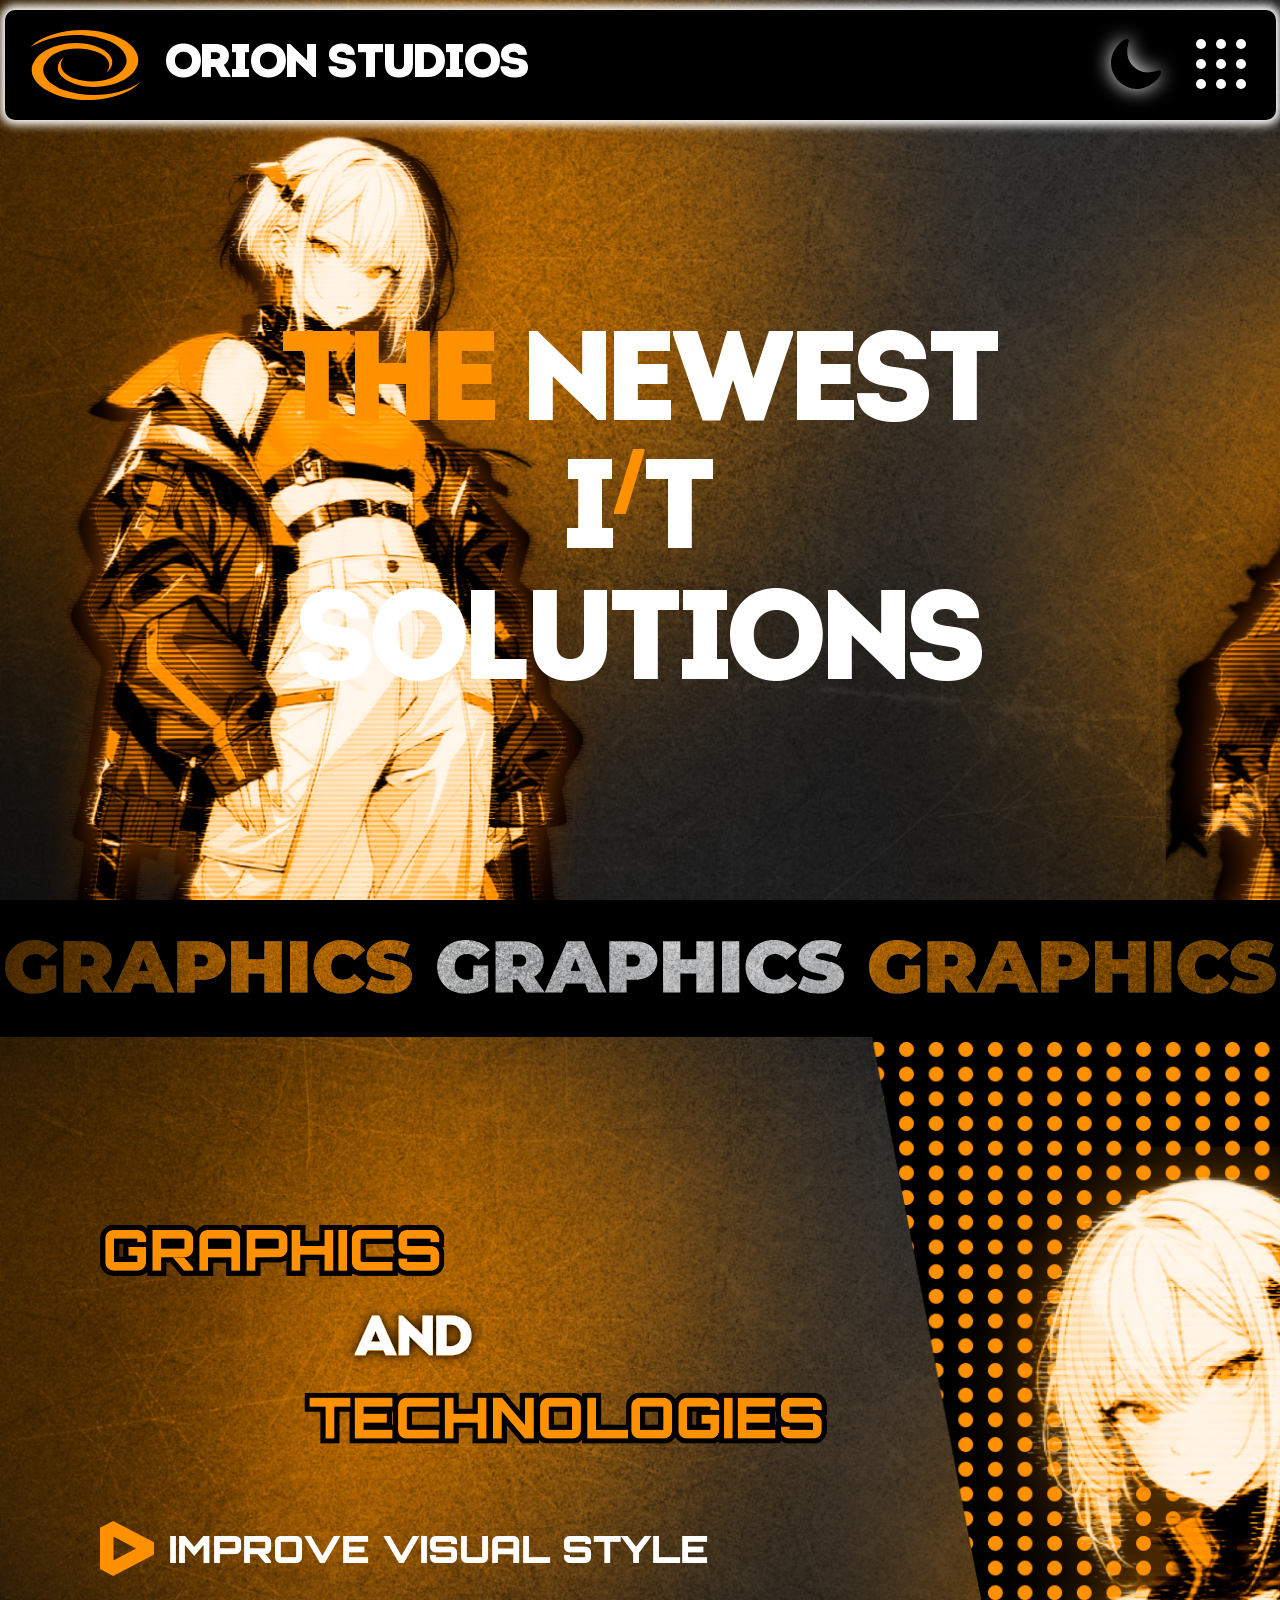
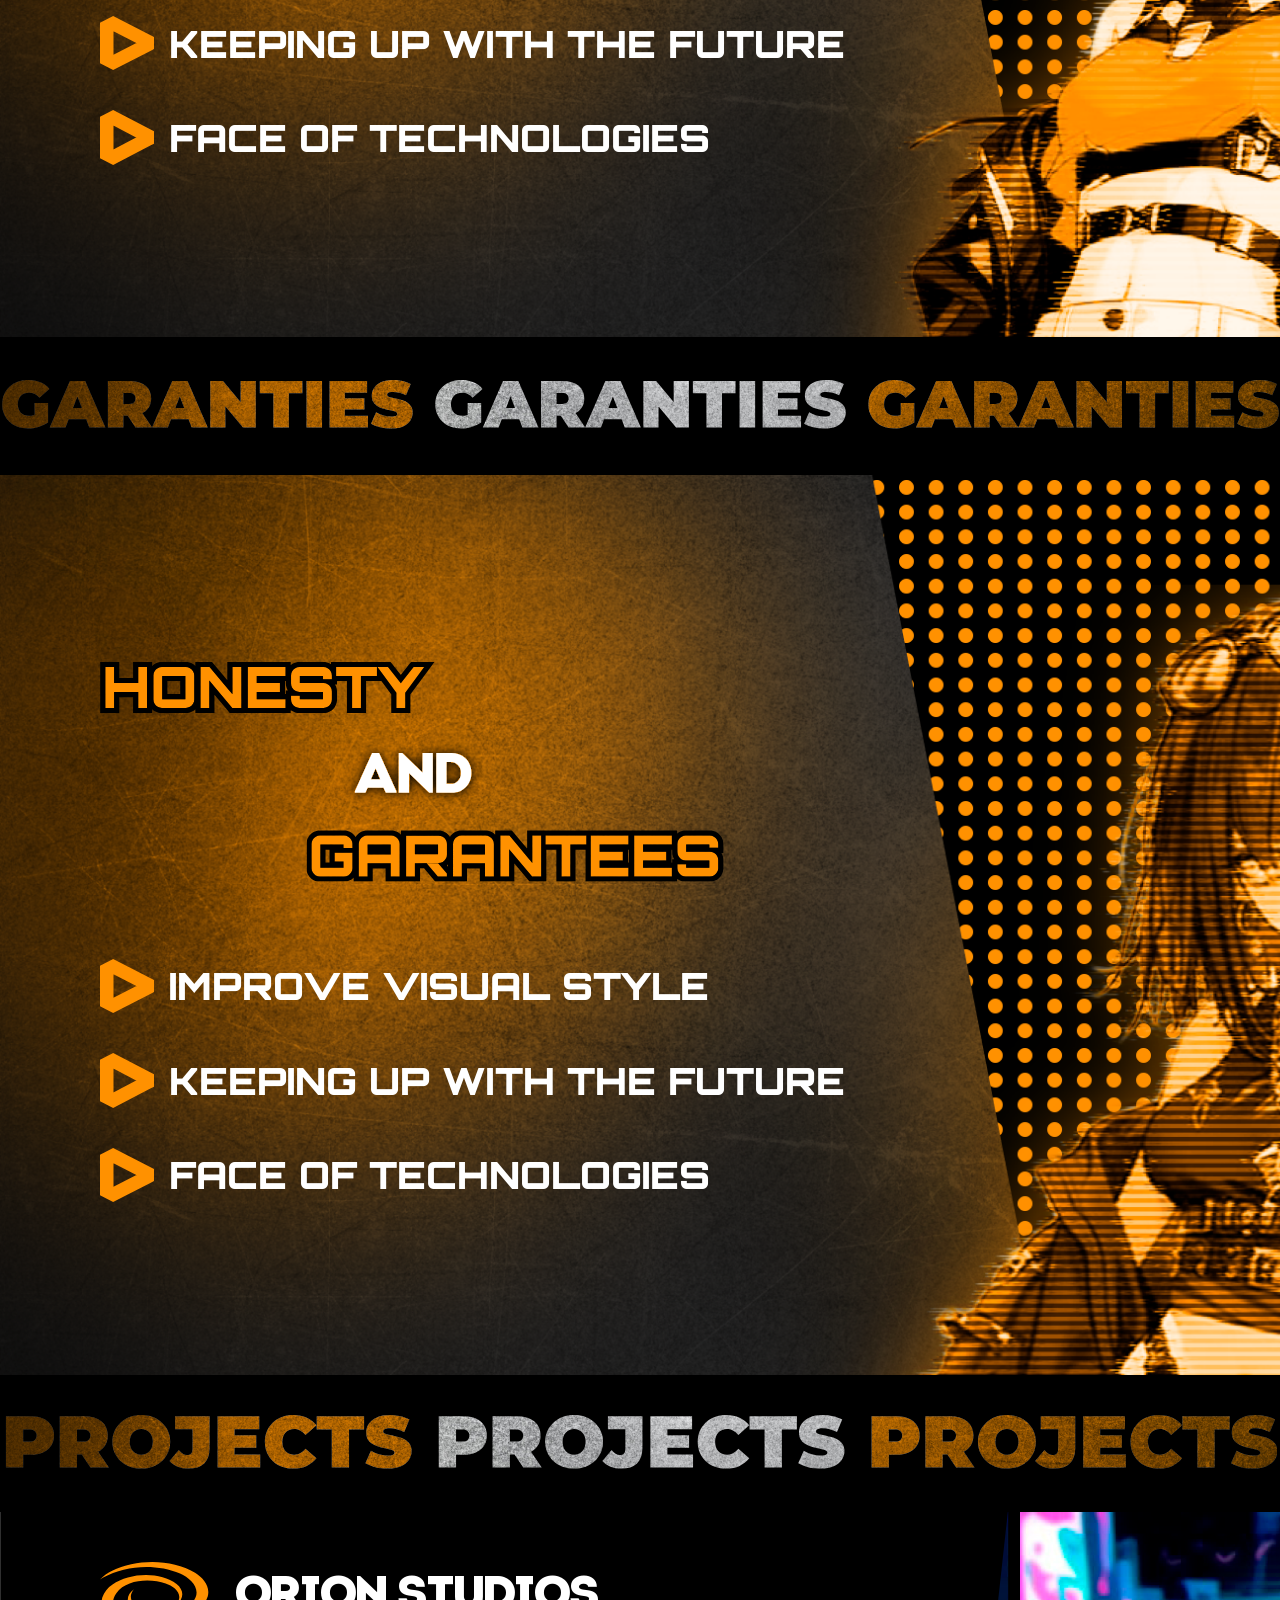
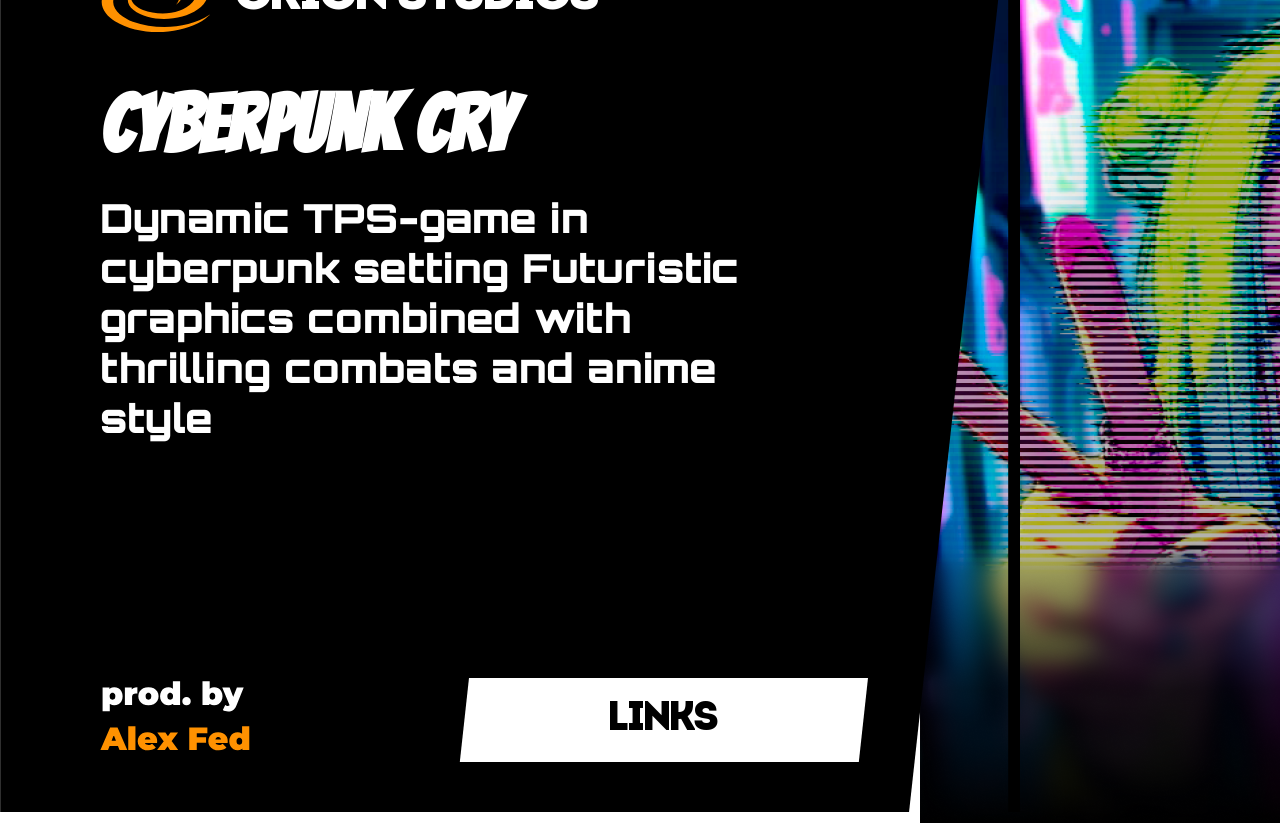
==== index.html @ 65b3a5cb "First work version Save before edits" ====
<!DOCTYPE html>
<html lang="en">
<head>
    <meta charset="UTF-8">
    <meta name="viewport" content="width=device-width, initial-scale=1.0">
    <link rel="stylesheet" href="./style.css">
    <script src="./app.js" defer></script>
    <!-- <script src="./slides.js" defer></script> -->
    <title>Orion Studios</title>
</head>
<body>
    <header>
        <div class="header-container">
            <a href="#" class="header-logo">
                <img class="logo" src="./Images/Logo.svg" alt="Orion Studios Logo">
                <p>Orion Studios</p>
            </a>
            <div class="buttons">
                <button href="#" class="theme-switch"><img src="./Images/switcher-light-icon.svg" alt="themeswitch-button"></button>
                <button class="navbar-button"><img src="./Images/navbar-button.svg" alt="navbar-button"></button>
            </div>
        </div>
    </header>
    <section id="home" class="content main" data-index="1">
        <div class="text">
            <div><p>THE</p>&nbsp;NEWEST</div>
            <div>I<p><sup>/</sup></p>T</div>
            <div>SOLUTIONS</div>
        </div>
    </section>
    <section class="marquee">
        <img src="./Images/Graphics Marquee Title.svg">
    </section>
    <section id="aboutUs" class="content graphic" data-index="2">
        <div class="text">
            <div class="title">
                <img src="./Images/Graphics Title.svg">
            </div>
            <div class="desc">
                <div>
                    <div class="decor"><img src="./Images/Mark.svg"></div>
                    <div class="punct">IMPROVE VISUAL STYLE</div>
                </div>
                <div>
                    <div class="decor"><img src="./Images/Mark.svg"></div>
                    <div class="punct">KEEPING UP WITH THE FUTURE</div>
                </div>
                <div>
                    <div class="decor"><img src="./Images/Mark.svg"></div>
                    <div class="punct">FACE OF TECHNOLOGIES</div>
                </div>
            </div>
        </div>
    </section>
    <section class="marquee">
        <img src="./Images/Garanties Marquee Title.svg">
    </section>
    <section id="garanties" class="content garanties" data-index="3">
        <div class="text">
            <div class="title">
                <img src="./Images/Garanties Title.svg">
            </div>
            <div class="desc">
                <div>
                    <div class="decor"><img src="./Images/Mark.svg"></div>
                    <div class="punct">IMPROVE VISUAL STYLE</div>
                </div>
                <div>
                    <div class="decor"><img src="./Images/Mark.svg"></div>
                    <div class="punct">KEEPING UP WITH THE FUTURE</div>
                </div>
                <div>
                    <div class="decor"><img src="./Images/Mark.svg"></div>
                    <div class="punct">FACE OF TECHNOLOGIES</div>
                </div>
            </div>
        </div>
    </section>
    <section class="marquee">
        <img src="./Images/Projects Marquee Title.svg">
    </section>
    <section id="projects" class="content projects" data-index="4">
        <div class="project-handler">
            <div class="contant-container">
                <div class="header-logo">
                    <img class="logo" src="./Images/Logo.svg" alt="Orion Studios Logo">
                    <p>Orion Studios</p>
                </div>
                <div class="text">
                    <h1 class="slide-title" id="slide-title">CYBERPUNK CRY</h1>
                    <p class="slide-description" id="slide-description">
                        Dynamic TPS-game in cyberpunk setting
                        Futuristic graphics combined with thrilling combats and anime style
                    </p>
                </div>
                <div class="footer">
                    <div class="author"><img class="author-tag" src="./Images/Author.svg"></div>
                    <a href="./error.html" class="links" id="link">LINKS</a>
                </div>
            </div>
        </div>
        <div class="image-container">
            <img class="slide-image" id="slide-image" src="./Images/Cyberpunk Product Card.png">
        </div>
    </section>
</body>
</html>
---- style.css ----
@font-face {
    font-family: IntroFriday;
    src: url(./Fonts/IntroFriday.ttf) format('truetype');
}
@font-face {
    font-family: Orbitron;
    src: url(./Fonts/Orbitron-Black.ttf) format('truetype');
}
@font-face {
    font-family: Bangers;
    src: url(./Fonts/Bangers-Regular.ttf) format('truetype');
}
:root{
    --index-color: #FF9100;
}
body{
    overflow: hidden;
}
*{
    margin: 0;
    padding: 0;
    height: auto;
    width: 100%;
    scrollbar-width: 0;
}
.content{
    background-size: cover;
    width: 100vw;
    height: 100vh;
    display: flex;
    flex-direction: column;
    justify-content: center;
}
.marquee{
    background-color: black;
}
::-webkit-scrollbar{
    width: 0;
    height: 0;
}
a{
    text-decoration: none;
}
sup{
    font-size: 75px;
}
header{
    width: 100vw;
    height: max-content;
    max-height: 110px;
    position: fixed;
    top: 10px;
    z-index: 1;
}
.header-container{
    background-color: black;
    border-radius: 10px;
    box-shadow: 0 0 10px 5px white;
    display: flex;
    align-items: center;
    width: 95vw;
    margin: 0 10px;
    padding: 20px 30px 20px 25px;
    max-width: 1900px;
    max-height: 70px;
    margin: 0 auto;
}
.header-logo{
    display: flex;
    flex-direction: row;
    align-items: center;
    max-width: 515px;
}
.logo{
    max-height: 70px;
    max-width: 110px;
}
.header-logo p{
    margin-left: 25px;
    font-size: 48px;
    font-family: IntroFriday;
    color: white;
    max-width: 380px;
    text-wrap: nowrap;
}
.buttons{
    display: flex;
    justify-content: end;
    align-items: end;
}
.buttons button{
    max-width: 50px;
    background-color: transparent;
    border: 0;
}
.buttons .theme-switch img{
    filter: drop-shadow(0 0 10px white);
}
.buttons img{
    max-width: 50px;
    max-height: 50px;
}
.navbar-button{
    margin-left: 35px;
}
.main{
    align-items: center;
    background-image: url(./Images/Desktop\ Main\ Sector\ Background\ Chrome.png);   
}
.main .text{
    width: auto;
    position: relative;
    top: 7.5vh;
}
.main .text div{
    display: flex;
    justify-content: center;
    max-width: 720px;
    max-height: 150px;
    font-family: IntroFriday;
    font-size: 128px;
    color: white;
}
.text div p{
    display: block;
    width: auto;
    color: var(--index-color);
}
.graphic{
    background-image: url(./Images/Desktop\ Graphic\ Sector\ Background\ Chrome.png);
}
.graphic .text, .garanties .text{
    position: relative;
    left: 100px;
    max-width: 750px;
    width: auto;
    display: flex;
    flex-direction: column;
    gap: 65px;
}
.decor{
    width: max-content;
    height: max-content;
    max-width: 60px;
    max-height: 60px;
}
.decor img{
    max-height: 60px;
    max-width: 60px;
}
.desc div{
    display: flex;
    flex-direction: row;
    align-items: center;
    gap: 15px;
}
.punct{
    font-family: Orbitron;
    color: white;
    font-size: 37.5px;
}
.desc div:not(:first-child, .punct, .decor){
    margin-top: 40px;
}
.garanties{
    background-image: url(./Images/Desktop\ Garanties\ Sector\ Background\ Chrome.png);
}
.projects{
    justify-content: unset;
    align-items: unset;
    flex-direction: row;
}
.project-handler{
    display: flex;
    flex-direction: column;
    justify-content: flex-start;
    align-items: start;
    min-width: 1020px;
    max-width: 1020px;
    background-image: url(./Images/Desktop\ Projects\ Sector\ Background\ Chrome.svg);
    background-size: contain;
}
.contant-container{
    position: relative;
    top: 50px;
    left: 100px;
}
.image-container{
    position: relative;
    right: 100px;
    z-index: -1;
    max-width: 1000px;
}
.slide-image{
    width: auto;
}
.project-handler .text{
    margin-top: 50px;
    color: white;
    max-width: 650px;
}
.project-handler .text .slide-title{
    font-family: Bangers;
    font-size: 80px;
}
.project-handler .text .slide-description{
    font-family: Orbitron;
    font-size: 40px;
    margin-top: 26px;
    height: 320px;
}
.footer{
    margin-top: 165px;
    max-height: 100px;
    display: flex;
    flex-direction: row;
}
.footer .author{
    width: max-content;
}
.footer .author-tag{
    max-width: 200px;
    max-height: 80px;
}
.footer .links{
    display: flex;
    margin-left: 158px;
    max-width: 410px;
    max-height: 100px;
    align-items: center;
    justify-content: center;
    color: black;
    font-family: IntroFriday;
    font-size: 40px;
    background-image: url(./Images/Links\ Button\ Background.svg);
}
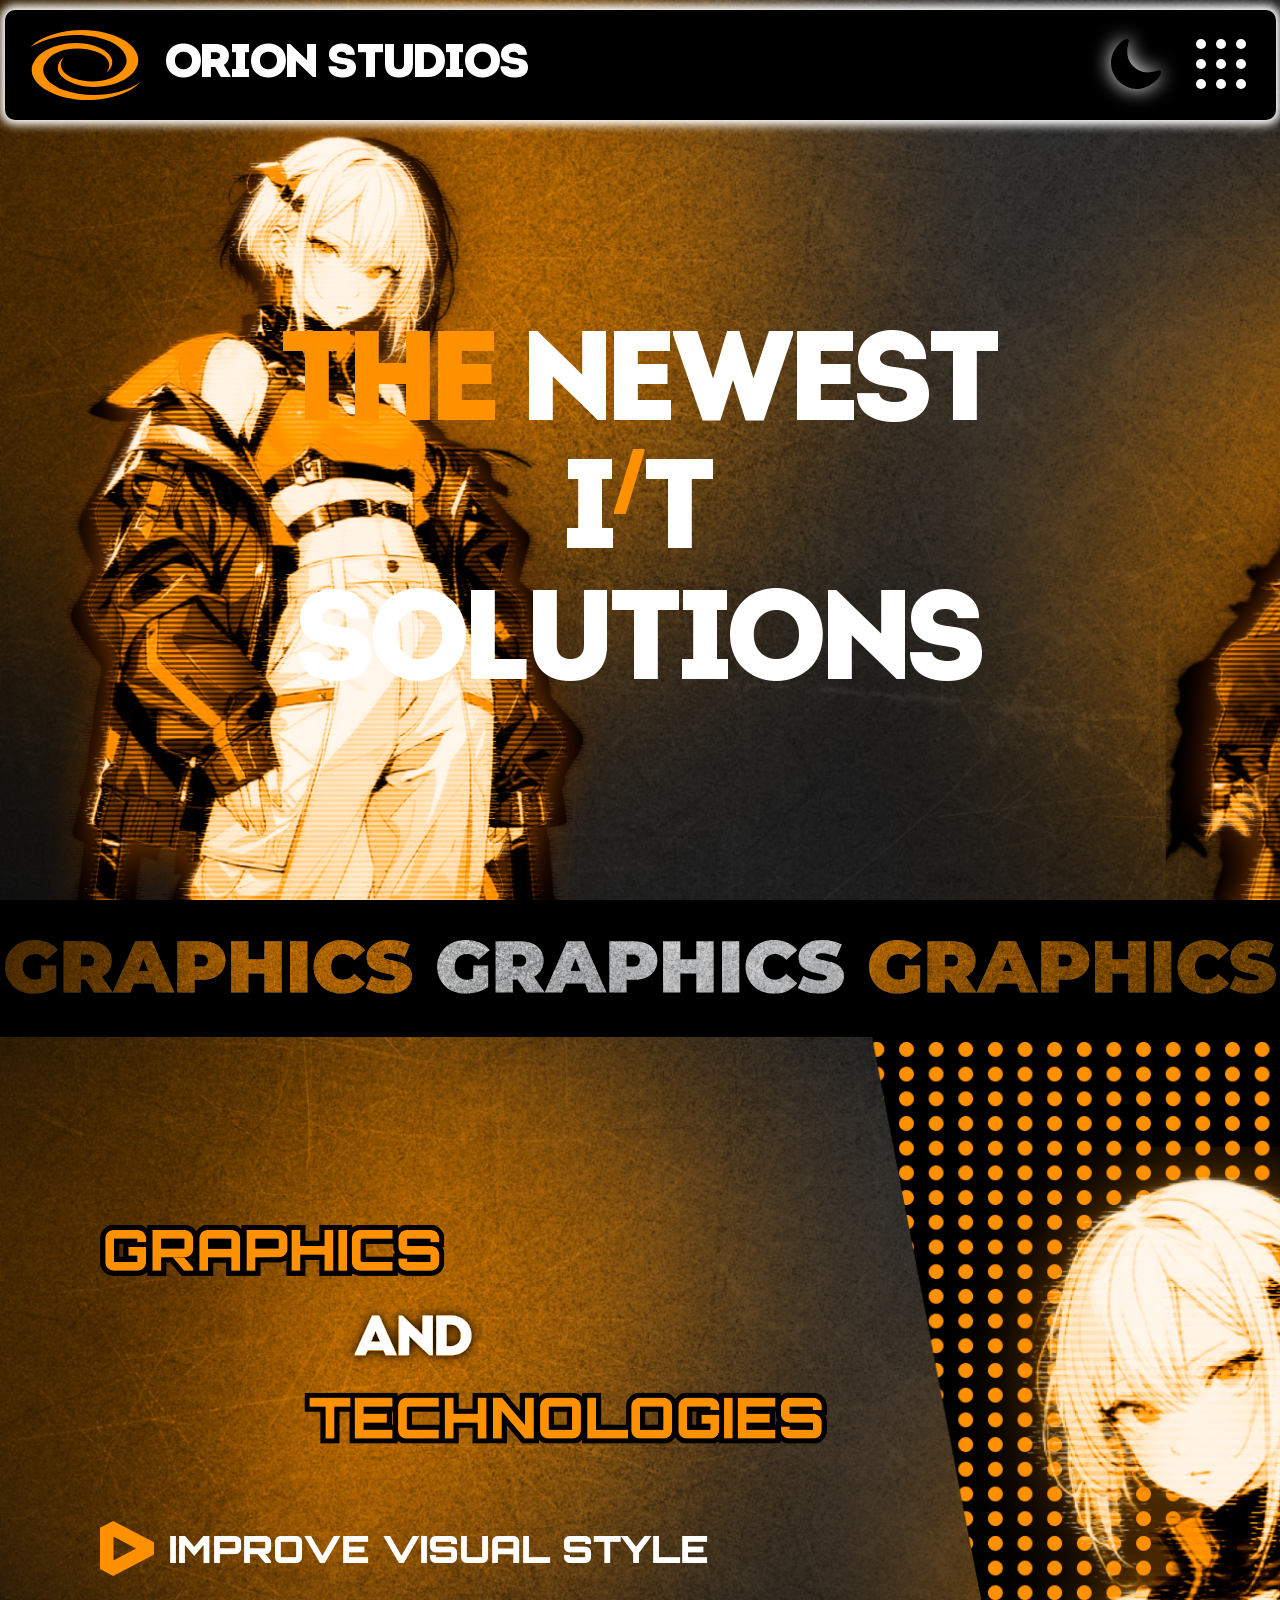
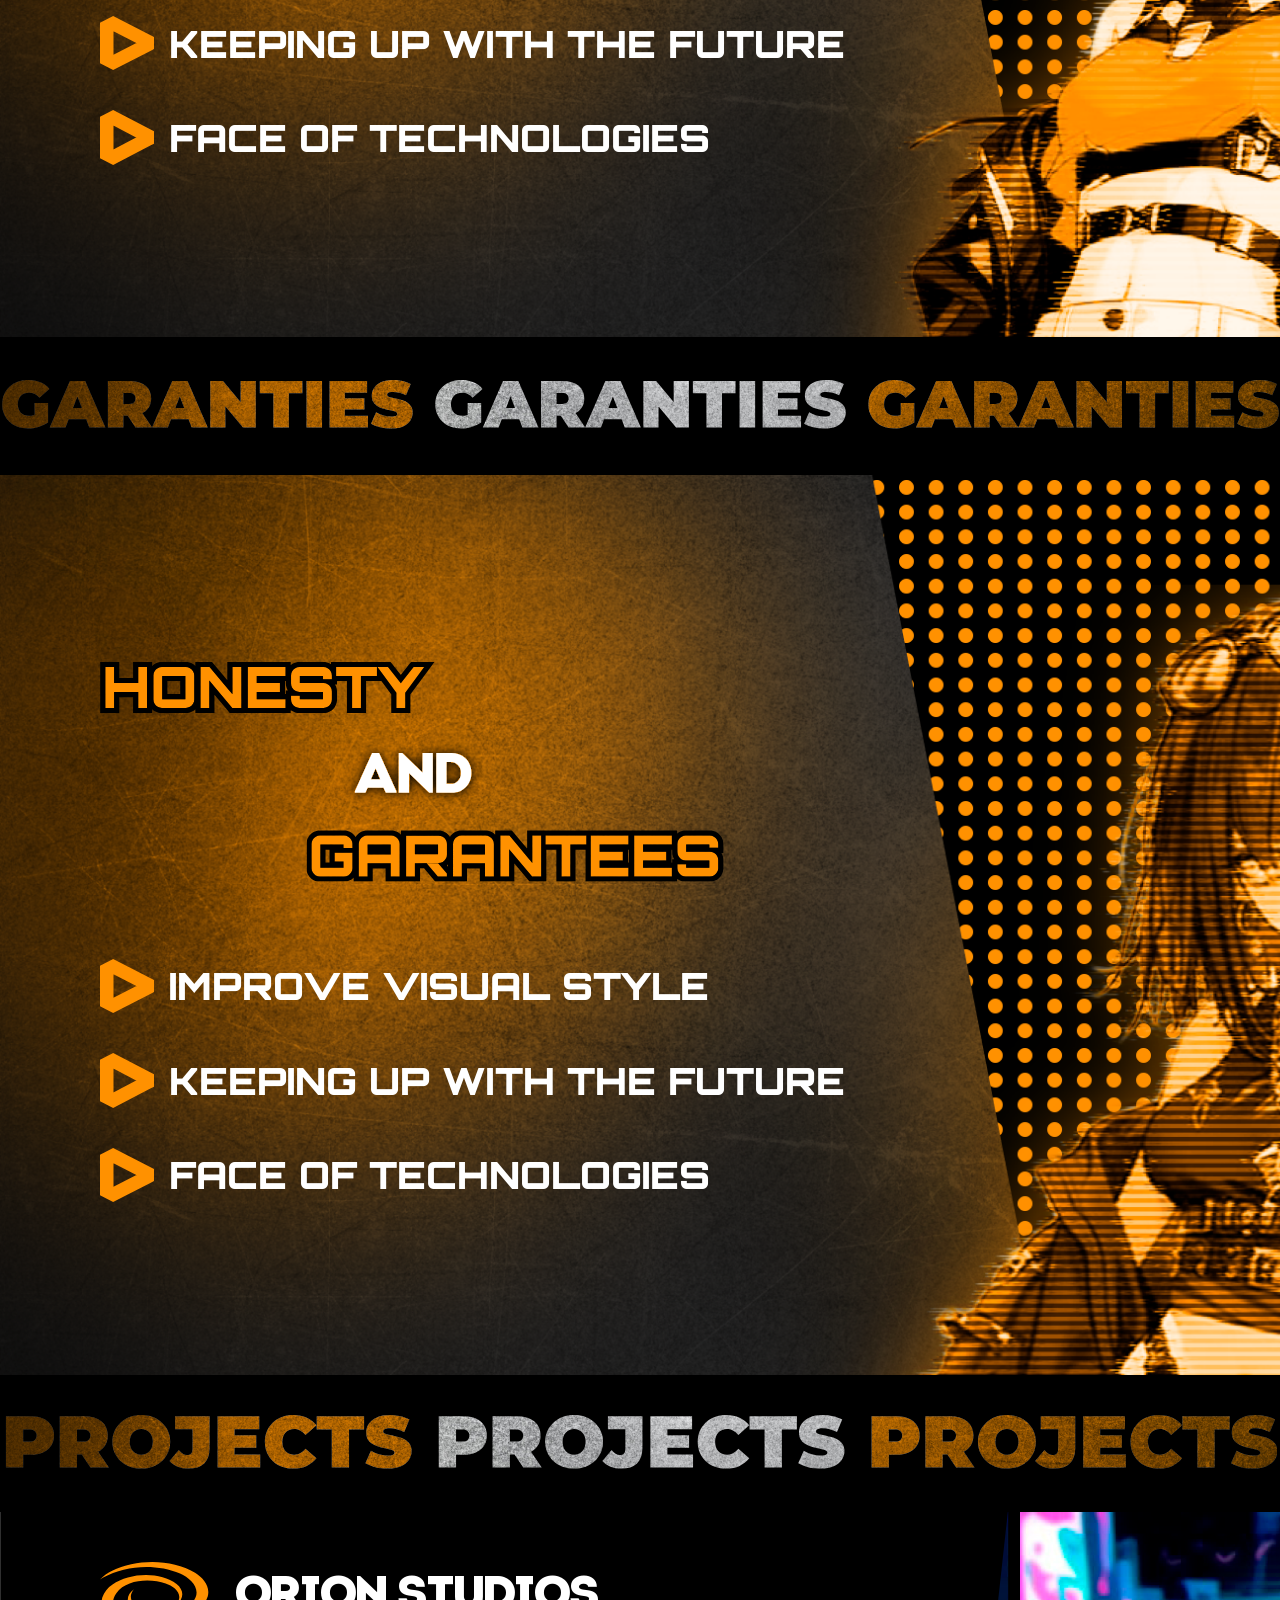
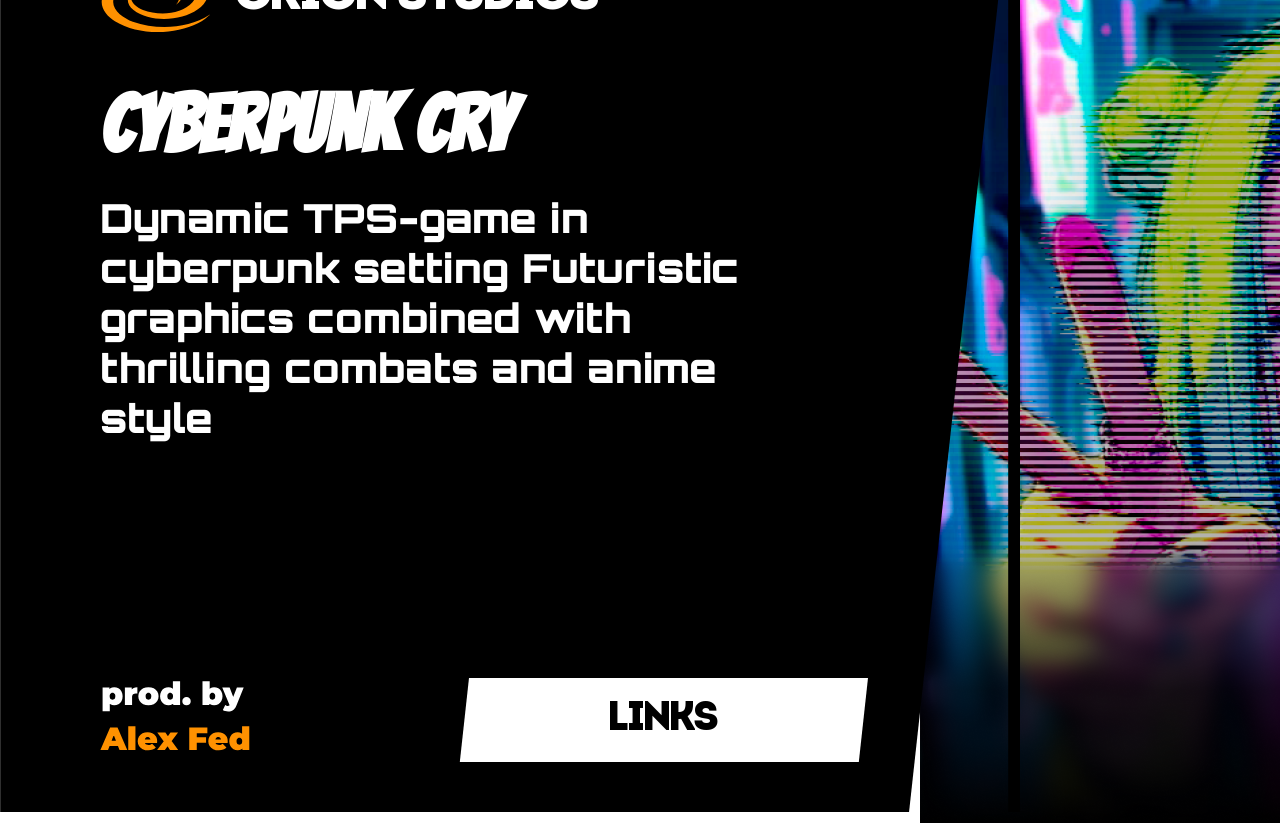
==== commit e88d1373: "Slidebar Adaptize slider to index page" ====
--- a/index.html
+++ b/index.html
@@ -86,7 +86,7 @@
                     <img class="logo" src="./Images/Logo.svg" alt="Orion Studios Logo">
                     <p>Orion Studios</p>
                 </div>
-                <div class="text">
+                <div class="text slidebar">
                     <h1 class="slide-title" id="slide-title">CYBERPUNK CRY</h1>
                     <p class="slide-description" id="slide-description">
                         Dynamic TPS-game in cyberpunk setting
@@ -100,7 +100,9 @@
             </div>
         </div>
         <div class="image-container">
-            <img class="slide-image" id="slide-image" src="./Images/Cyberpunk Product Card.png">
+            <img class="slide-image main-slide" data-index="5" src="./Images/Cyberpunk Product Card.png">
+            <img class="slide-image" data-index="6" src="./Images/Jinx Project Card.png">
+            <img class="slide-image" data-index="7" src="./Images/Shards Product Card.png">
         </div>
     </section>
 </body>
--- a/style.css
+++ b/style.css
@@ -187,13 +187,21 @@
 }
 .image-container{
     position: relative;
+    display: flex;
+    flex-direction: row;
     right: 100px;
     z-index: -1;
     max-width: 1000px;
+    height: max-content;
+    transition: transform 0.5s ease-in-out;
+}
+.slidebar{
+    transition: transform 1s ease-in-out;
 }
 .slide-image{
     width: auto;
 }
+
 .project-handler .text{
     margin-top: 50px;
     color: white;
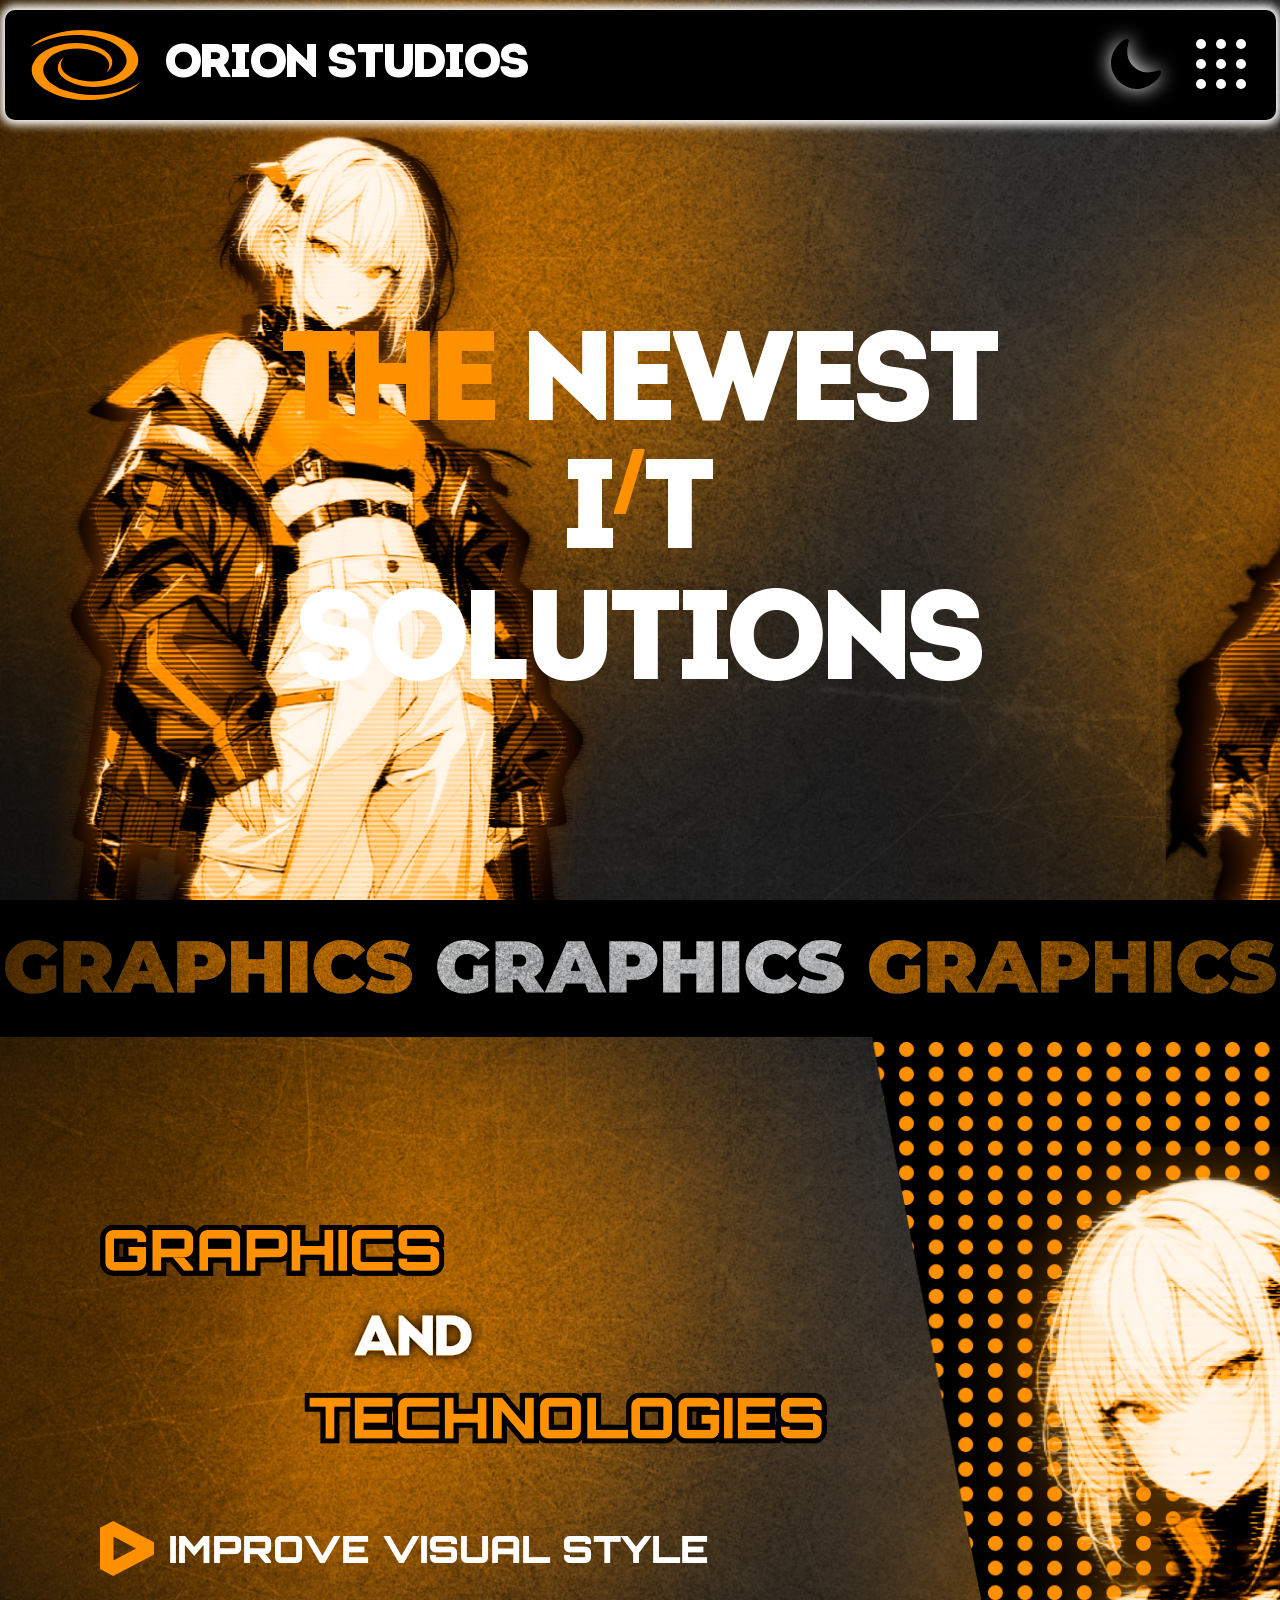
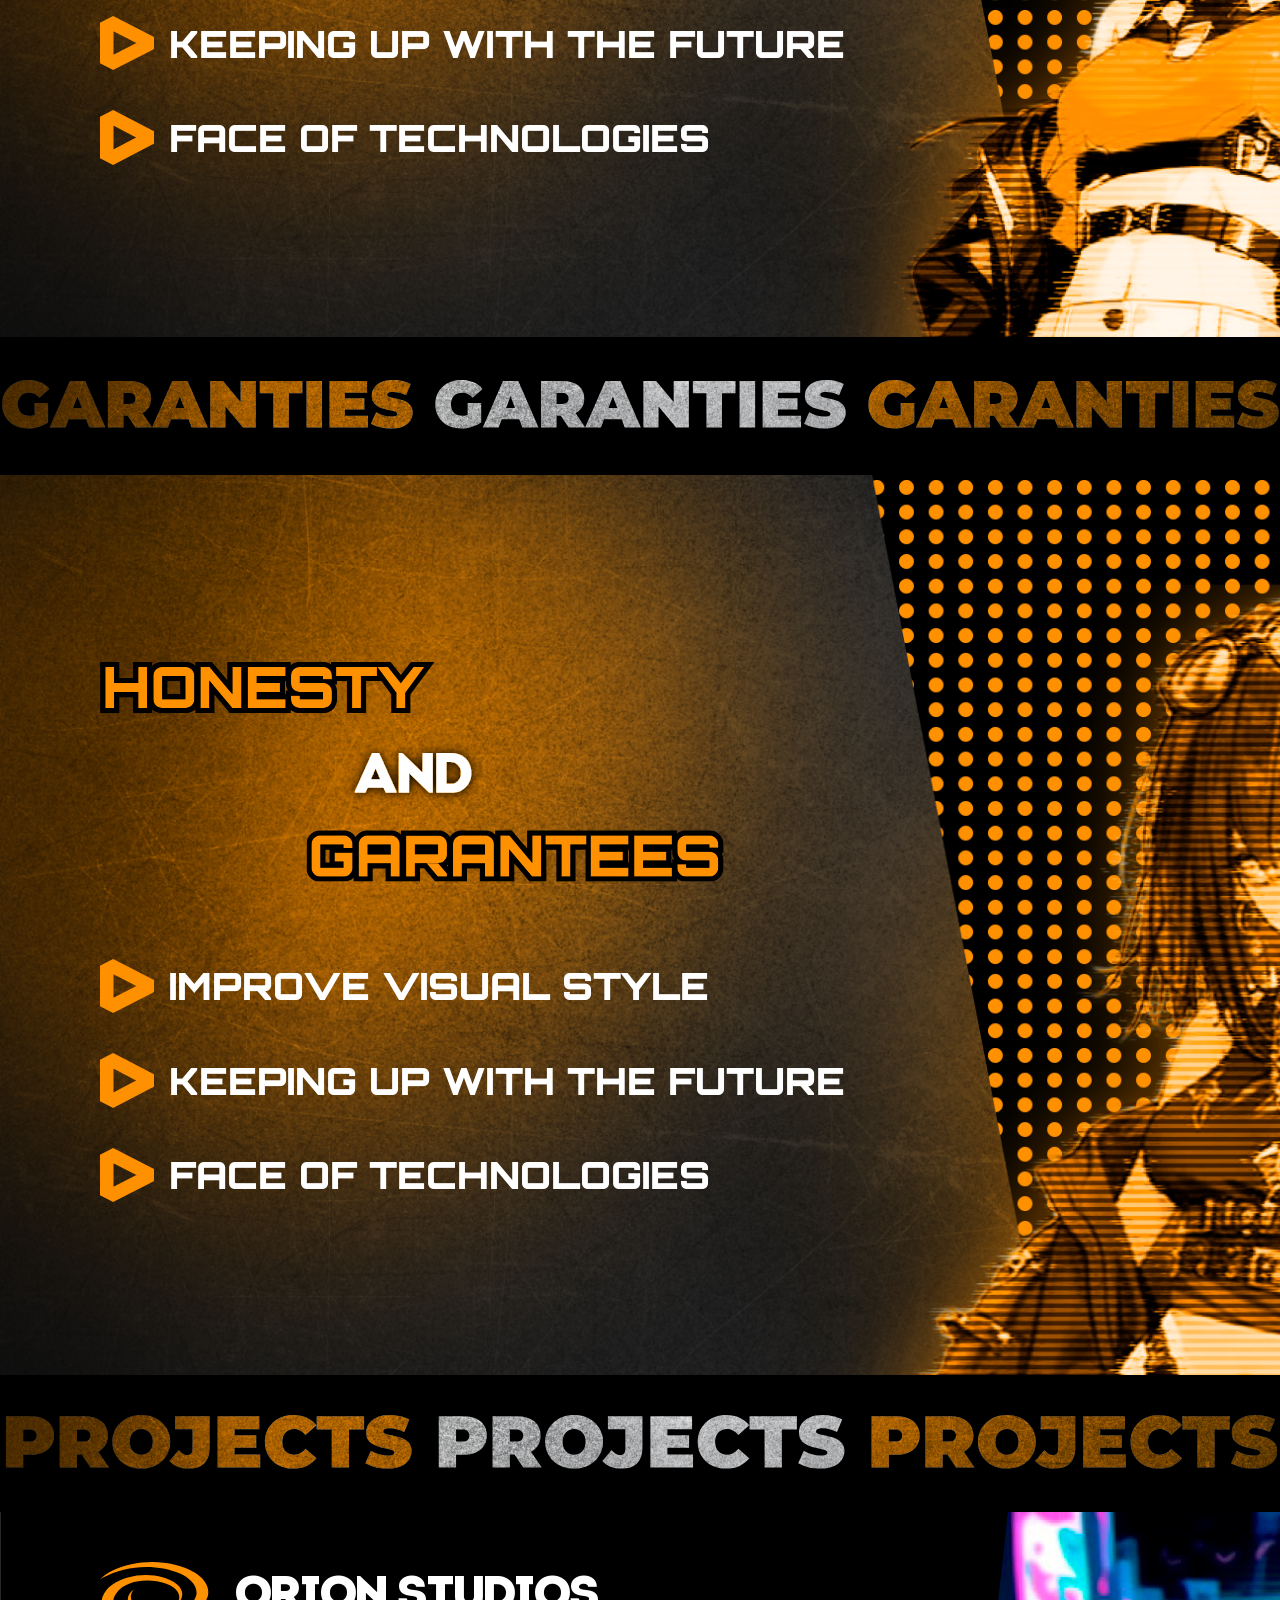
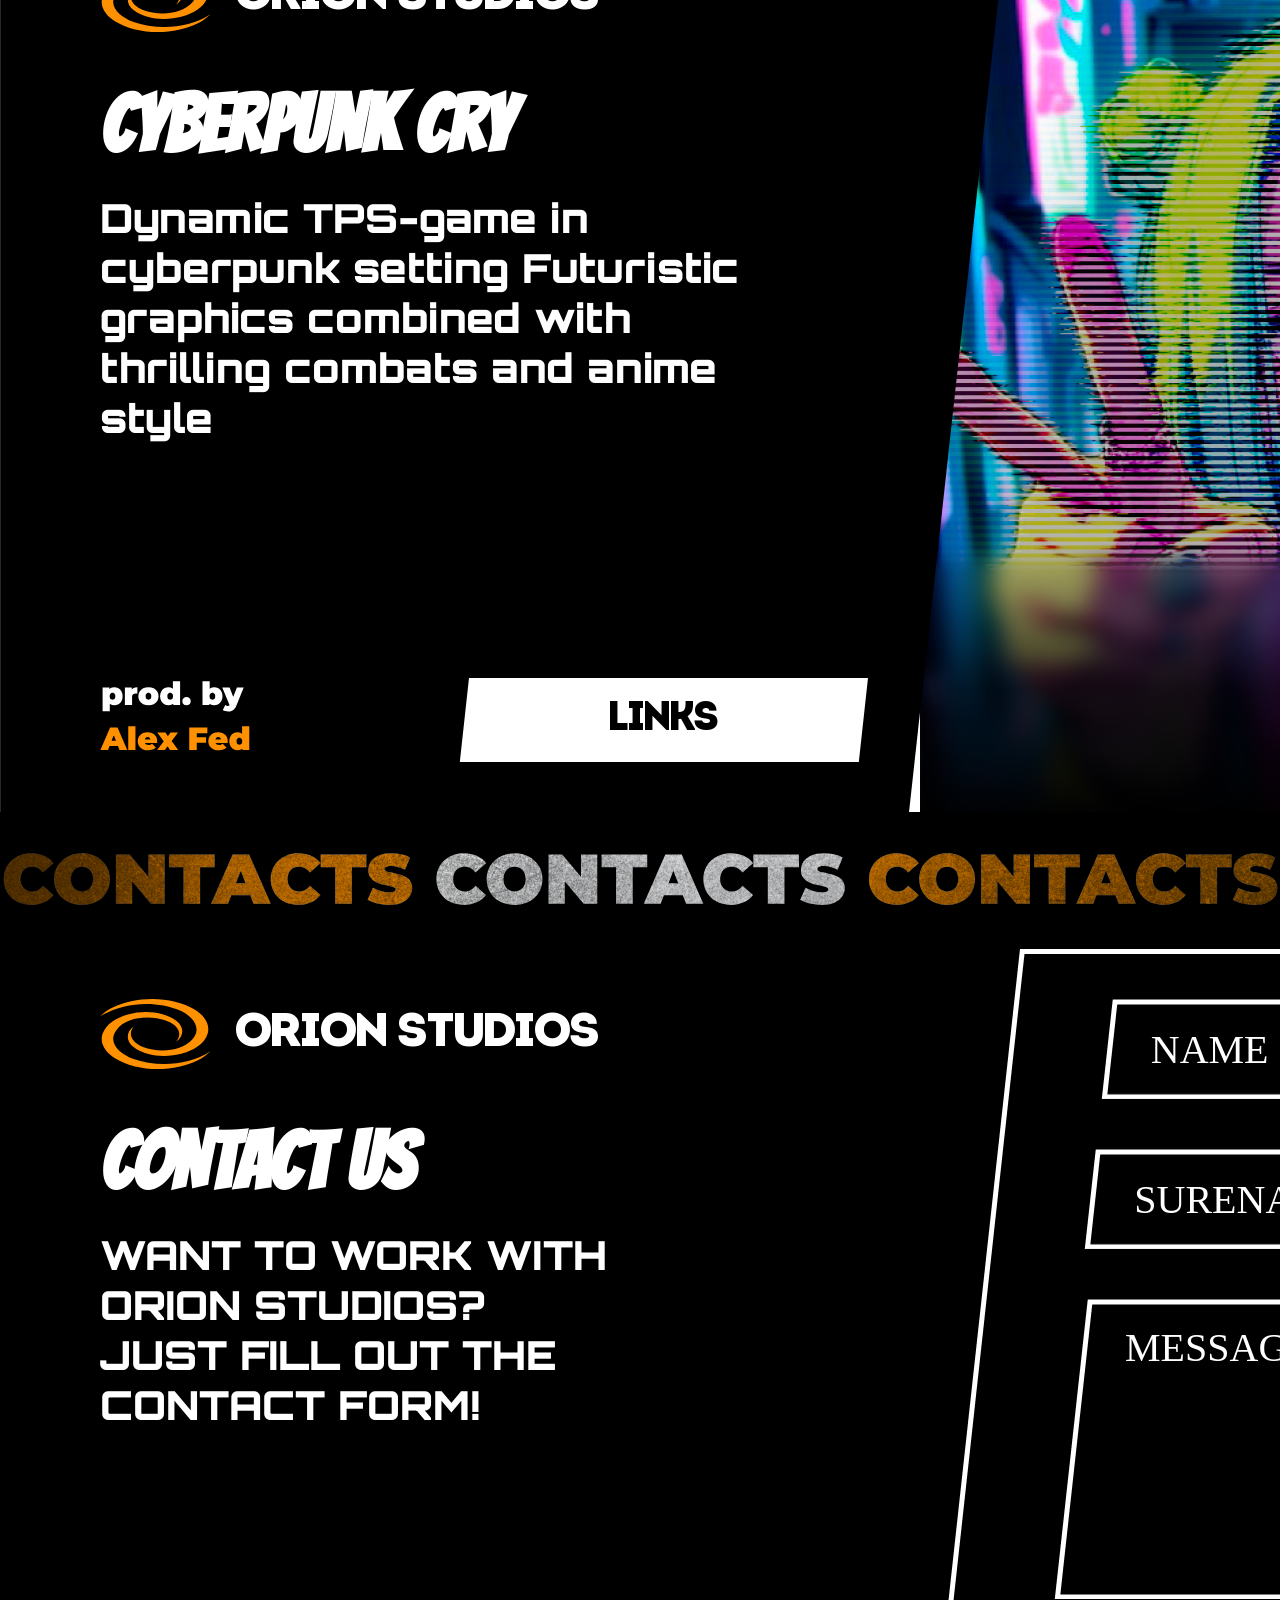
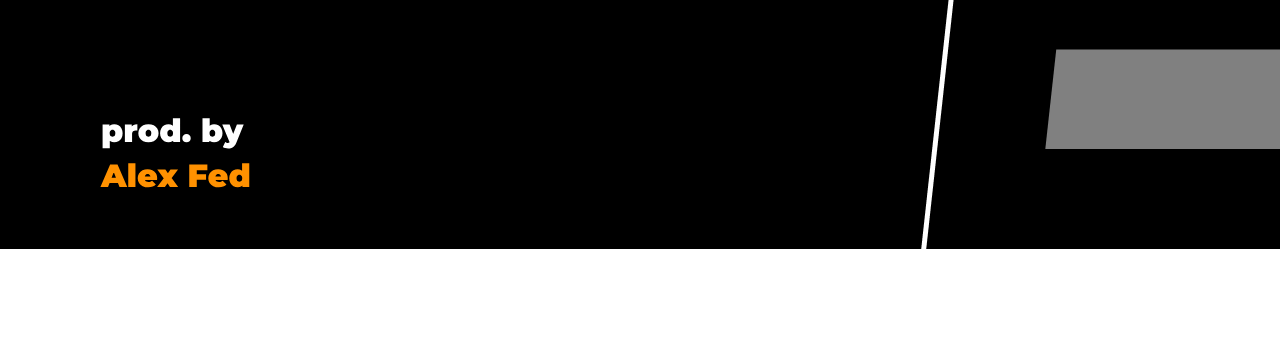
==== commit 68d2e3eb: "Form and submitted page" ====
--- a/index.html
+++ b/index.html
@@ -5,19 +5,20 @@
     <meta name="viewport" content="width=device-width, initial-scale=1.0">
     <link rel="stylesheet" href="./style.css">
     <script src="./app.js" defer></script>
+    <link rel="icon" href="./Images/Logo.svg">
     <!-- <script src="./slides.js" defer></script> -->
     <title>Orion Studios</title>
 </head>
 <body>
     <header>
         <div class="header-container">
-            <a href="#" class="header-logo">
-                <img class="logo" src="./Images/Logo.svg" alt="Orion Studios Logo">
+            <a href="#" class="header-logo" draggable="false">
+                <img draggable="false" class="logo" src="./Images/Logo.svg" alt="Orion Studios Logo">
                 <p>Orion Studios</p>
             </a>
             <div class="buttons">
-                <button href="#" class="theme-switch"><img src="./Images/switcher-light-icon.svg" alt="themeswitch-button"></button>
-                <button class="navbar-button"><img src="./Images/navbar-button.svg" alt="navbar-button"></button>
+                <button href="#" class="theme-switch"><img draggable="false" src="./Images/switcher-light-icon.svg" alt="themeswitch-button"></button>
+                <button class="navbar-button"><img draggable="false" src="./Images/navbar-button.svg" alt="navbar-button"></button>
             </div>
         </div>
     </header>
@@ -29,61 +30,61 @@
         </div>
     </section>
     <section class="marquee">
-        <img src="./Images/Graphics Marquee Title.svg">
+        <img draggable="false" src="./Images/Graphics Marquee Title.svg">
     </section>
     <section id="aboutUs" class="content graphic" data-index="2">
         <div class="text">
             <div class="title">
-                <img src="./Images/Graphics Title.svg">
+                <img draggable="false" src="./Images/Graphics Title.svg">
             </div>
             <div class="desc">
                 <div>
-                    <div class="decor"><img src="./Images/Mark.svg"></div>
+                    <div class="decor"><img draggable="false" src="./Images/Mark.svg"></div>
                     <div class="punct">IMPROVE VISUAL STYLE</div>
                 </div>
                 <div>
-                    <div class="decor"><img src="./Images/Mark.svg"></div>
+                    <div class="decor"><img draggable="false" src="./Images/Mark.svg"></div>
                     <div class="punct">KEEPING UP WITH THE FUTURE</div>
                 </div>
                 <div>
-                    <div class="decor"><img src="./Images/Mark.svg"></div>
+                    <div class="decor"><img draggable="false" src="./Images/Mark.svg"></div>
                     <div class="punct">FACE OF TECHNOLOGIES</div>
                 </div>
             </div>
         </div>
     </section>
     <section class="marquee">
-        <img src="./Images/Garanties Marquee Title.svg">
+        <img draggable="false" src="./Images/Garanties Marquee Title.svg">
     </section>
     <section id="garanties" class="content garanties" data-index="3">
         <div class="text">
             <div class="title">
-                <img src="./Images/Garanties Title.svg">
+                <img draggable="false" src="./Images/Garanties Title.svg">
             </div>
             <div class="desc">
                 <div>
-                    <div class="decor"><img src="./Images/Mark.svg"></div>
+                    <div class="decor"><img draggable="false" src="./Images/Mark.svg"></div>
                     <div class="punct">IMPROVE VISUAL STYLE</div>
                 </div>
                 <div>
-                    <div class="decor"><img src="./Images/Mark.svg"></div>
+                    <div class="decor"><img draggable="false" src="./Images/Mark.svg"></div>
                     <div class="punct">KEEPING UP WITH THE FUTURE</div>
                 </div>
                 <div>
-                    <div class="decor"><img src="./Images/Mark.svg"></div>
+                    <div class="decor"><img draggable="false" src="./Images/Mark.svg"></div>
                     <div class="punct">FACE OF TECHNOLOGIES</div>
                 </div>
             </div>
         </div>
     </section>
     <section class="marquee">
-        <img src="./Images/Projects Marquee Title.svg">
+        <img draggable="false" src="./Images/Projects Marquee Title.svg">
     </section>
     <section id="projects" class="content projects" data-index="4">
         <div class="project-handler">
             <div class="contant-container">
                 <div class="header-logo">
-                    <img class="logo" src="./Images/Logo.svg" alt="Orion Studios Logo">
+                    <img class="logo" draggable="false" src="./Images/Logo.svg" alt="Orion Studios Logo">
                     <p>Orion Studios</p>
                 </div>
                 <div class="text slidebar">
@@ -94,15 +95,47 @@
                     </p>
                 </div>
                 <div class="footer">
-                    <div class="author"><img class="author-tag" src="./Images/Author.svg"></div>
-                    <a href="./error.html" class="links" id="link">LINKS</a>
+                    <div class="author"><img class="author-tag" draggable="false" src="./Images/Author.svg"></div>
+                    <a draggable="false" target="_blank" href="./error.html" class="links" id="link">LINKS</a>
                 </div>
             </div>
         </div>
         <div class="image-container">
-            <img class="slide-image main-slide" data-index="5" src="./Images/Cyberpunk Product Card.png">
-            <img class="slide-image" data-index="6" src="./Images/Jinx Project Card.png">
-            <img class="slide-image" data-index="7" src="./Images/Shards Product Card.png">
+            <img class="slide-image main-slide" data-index="5" draggable="false" src="./Images/Cyberpunk Product Card.png">
+            <img class="slide-image" data-index="6" draggable="false" src="./Images/Jinx Project Card.png">
+            <img class="slide-image" data-index="7" draggable="false" src="./Images/Shards Product Card.png">
+        </div>
+    </section>
+    <section class="marquee">
+        <img draggable="false" src="./Images/Contacts Marquee Title.svg">
+    </section>
+    <section id="contacts" class="content contacts" data-index="5">
+        <div class="project-handler">
+            <div class="contant-container">
+                <div class="header-logo">
+                    <img class="logo" draggable="false" src="./Images/Logo.svg" alt="Orion Studios Logo">
+                    <p>Orion Studios</p>
+                </div>
+                <div class="text slidebar">
+                    <h1 class="slide-title" id="slide-title">CONTACT US</h1>
+                    <p class="slide-description" id="slide-description">
+                        WANT TO WORK WITH ORION STUDIOS?
+                        JUST FILL OUT THE CONTACT FORM!
+                    </p>
+                </div>
+                <div class="footer">
+                    <div class="author"><img class="author-tag" draggable="false" src="./Images/Author.svg"></div>
+                </div>
+            </div>
+            
+        </div>
+        <div class="form-container">
+            <form method="dialog" autocomplete="off">
+                <input class="fname" type="text" name="fname" placeholder="NAME">
+                <input class="lname" type="text" name="lname" placeholder="SURENAME">
+                <textarea class="msg" name="msg" placeholder="MESSAGE"></textarea>
+                <button class="submit-btn" type="submit" disabled>SEND</button>
+            </form>
         </div>
     </section>
 </body>
--- a/style.css
+++ b/style.css
@@ -22,6 +22,7 @@
     height: auto;
     width: 100%;
     scrollbar-width: 0;
+    user-select: none;
 }
 .content{
     background-size: cover;
@@ -165,7 +166,7 @@
 .garanties{
     background-image: url(./Images/Desktop\ Garanties\ Sector\ Background\ Chrome.png);
 }
-.projects{
+.projects, .contacts{
     justify-content: unset;
     align-items: unset;
     flex-direction: row;
@@ -179,6 +180,7 @@
     max-width: 1020px;
     background-image: url(./Images/Desktop\ Projects\ Sector\ Background\ Chrome.svg);
     background-size: contain;
+    background-repeat: no-repeat;
 }
 .contant-container{
     position: relative;
@@ -230,7 +232,7 @@
     max-width: 200px;
     max-height: 80px;
 }
-.footer .links{
+.projects .footer .links{
     display: flex;
     margin-left: 158px;
     max-width: 410px;
@@ -241,4 +243,88 @@
     font-family: IntroFriday;
     font-size: 40px;
     background-image: url(./Images/Links\ Button\ Background.svg);
-}+}
+.contacts p{
+    max-width: 510px;
+}
+.form-container{
+    background: url(./Images/contact-form-bg.png) no-repeat;
+    position: relative;
+    display: flex;
+    flex-direction: column;
+    align-items: center;
+    right: 100px;
+    min-height: 991px;
+    min-width: 1000px;
+    height: max-content;
+    width: max-content;
+}
+#contacts{
+    background-color: black;
+}
+form{
+    display: flex;
+    flex-direction: column;
+    justify-content: center;
+    place-items: center;
+}
+input, textarea, button[type=submit]{
+    position: relative;
+    color: #4F86FF;
+    margin-top: 50px;
+    font-family: Intro Friday;
+    font-size: 40px;
+    border: none;
+    padding: 0 50px;
+    outline: none;
+    transition: background-image 300ms ease-out;
+    background: transparent url(./Images/fields-bg.png) no-repeat;
+    background-size:cover;
+    max-width: 610px;
+    min-height: 100px;
+}
+textarea{
+    background: transparent url(./Images/Message\ field.png) no-repeat;
+    min-height: 250px;
+    max-width: 590px;
+    resize: none;
+    padding: 25px 71px;
+}
+button[type=submit]{
+    background: transparent url(./Images/submit-btn.svg) no-repeat;
+    padding: unset;
+    color: black;
+    max-width: 710px;
+    position: relative;
+    right: 20px;
+    opacity: 0.5;
+    cursor: not-allowed;
+    transition: opacity 300ms ease-out;
+}
+button[type=submit]:not([disabled]){
+    opacity: 1;
+    cursor: pointer;
+}
+textarea::placeholder, input::placeholder{
+    position: relative;
+    color: white;
+    font-family: Intro Friday;
+    font-size: 40px;
+    transition: color 300ms ease-out;
+}
+input:focus::placeholder, textarea:focus::placeholder{
+    color: var(--index-color);
+    
+}
+input:focus{
+    background-image: url(./Images/fields-active-bg.png);
+}
+textarea:focus{
+    background-image: url(./Images/Message\ field\ active.png);
+}
+input:nth-child(1){
+    left: 35.75px;
+}
+input:nth-child(2){
+    left: 19.25px;
+}
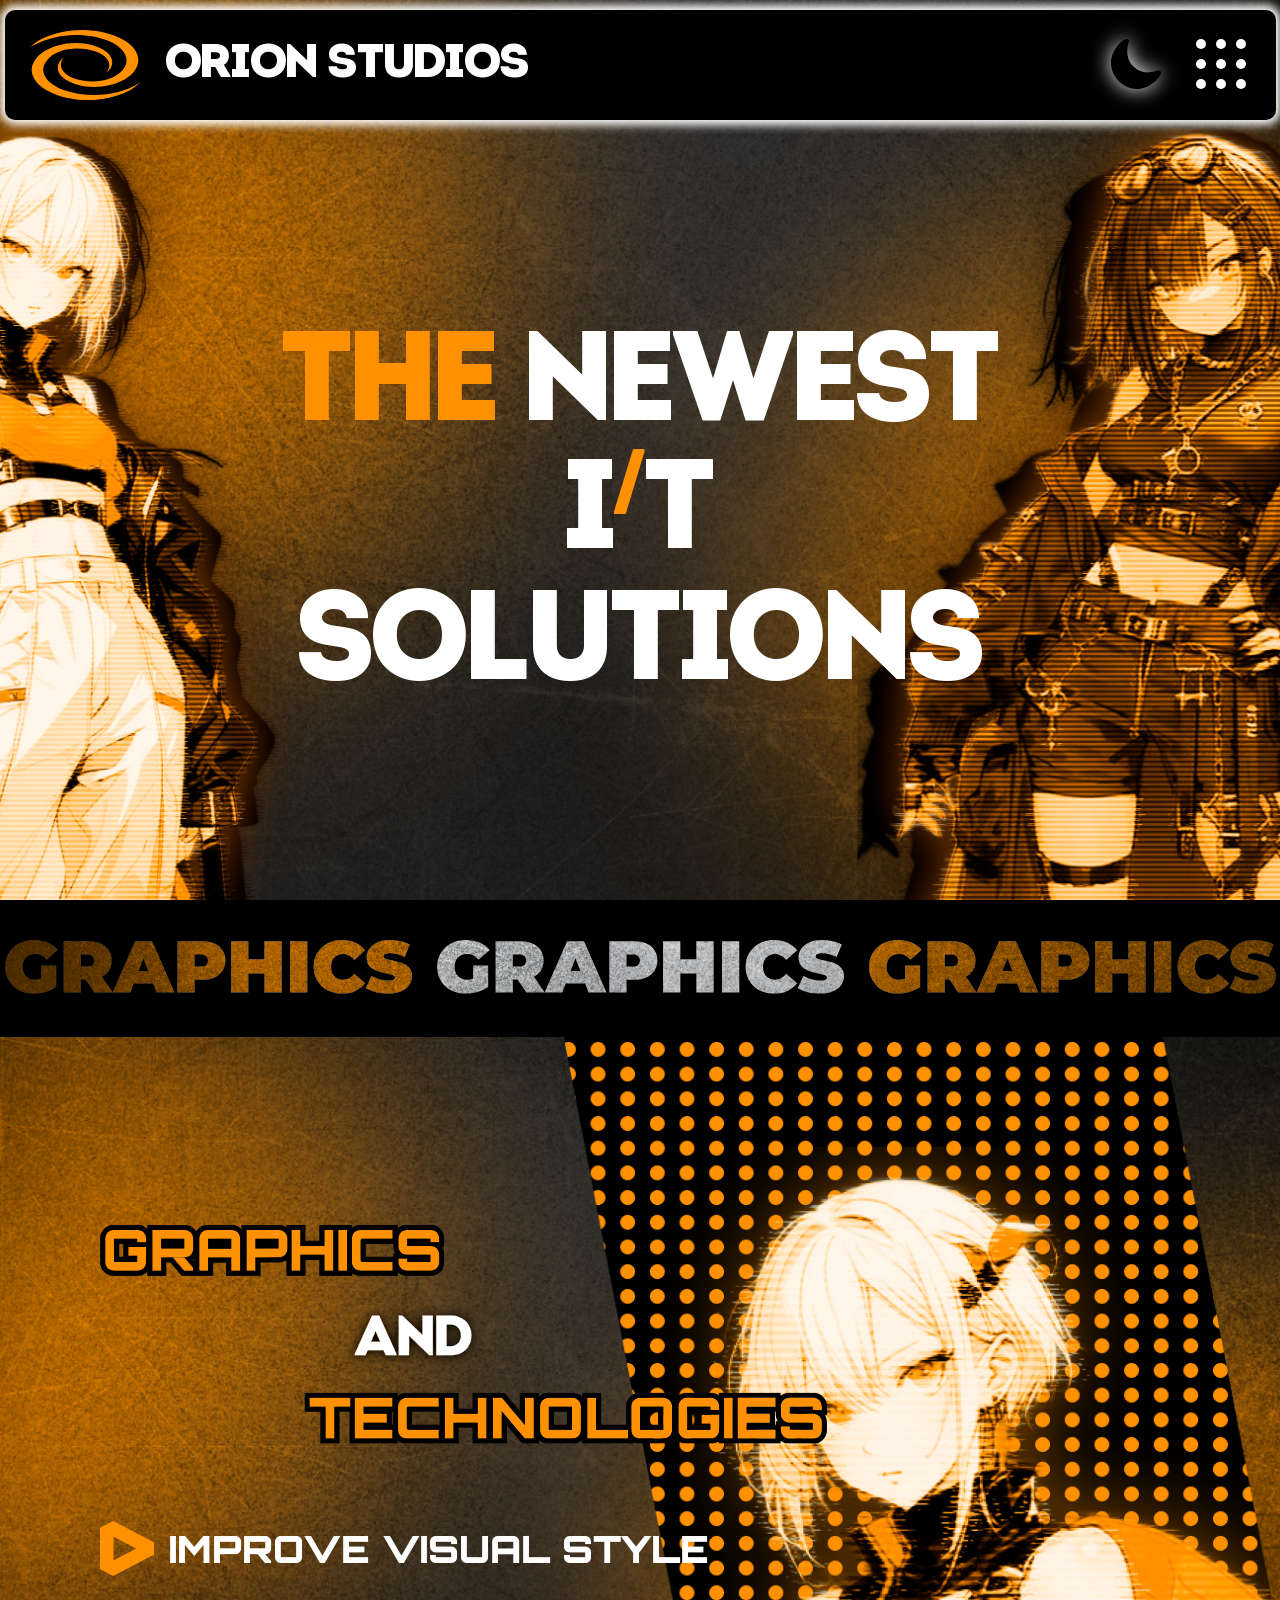
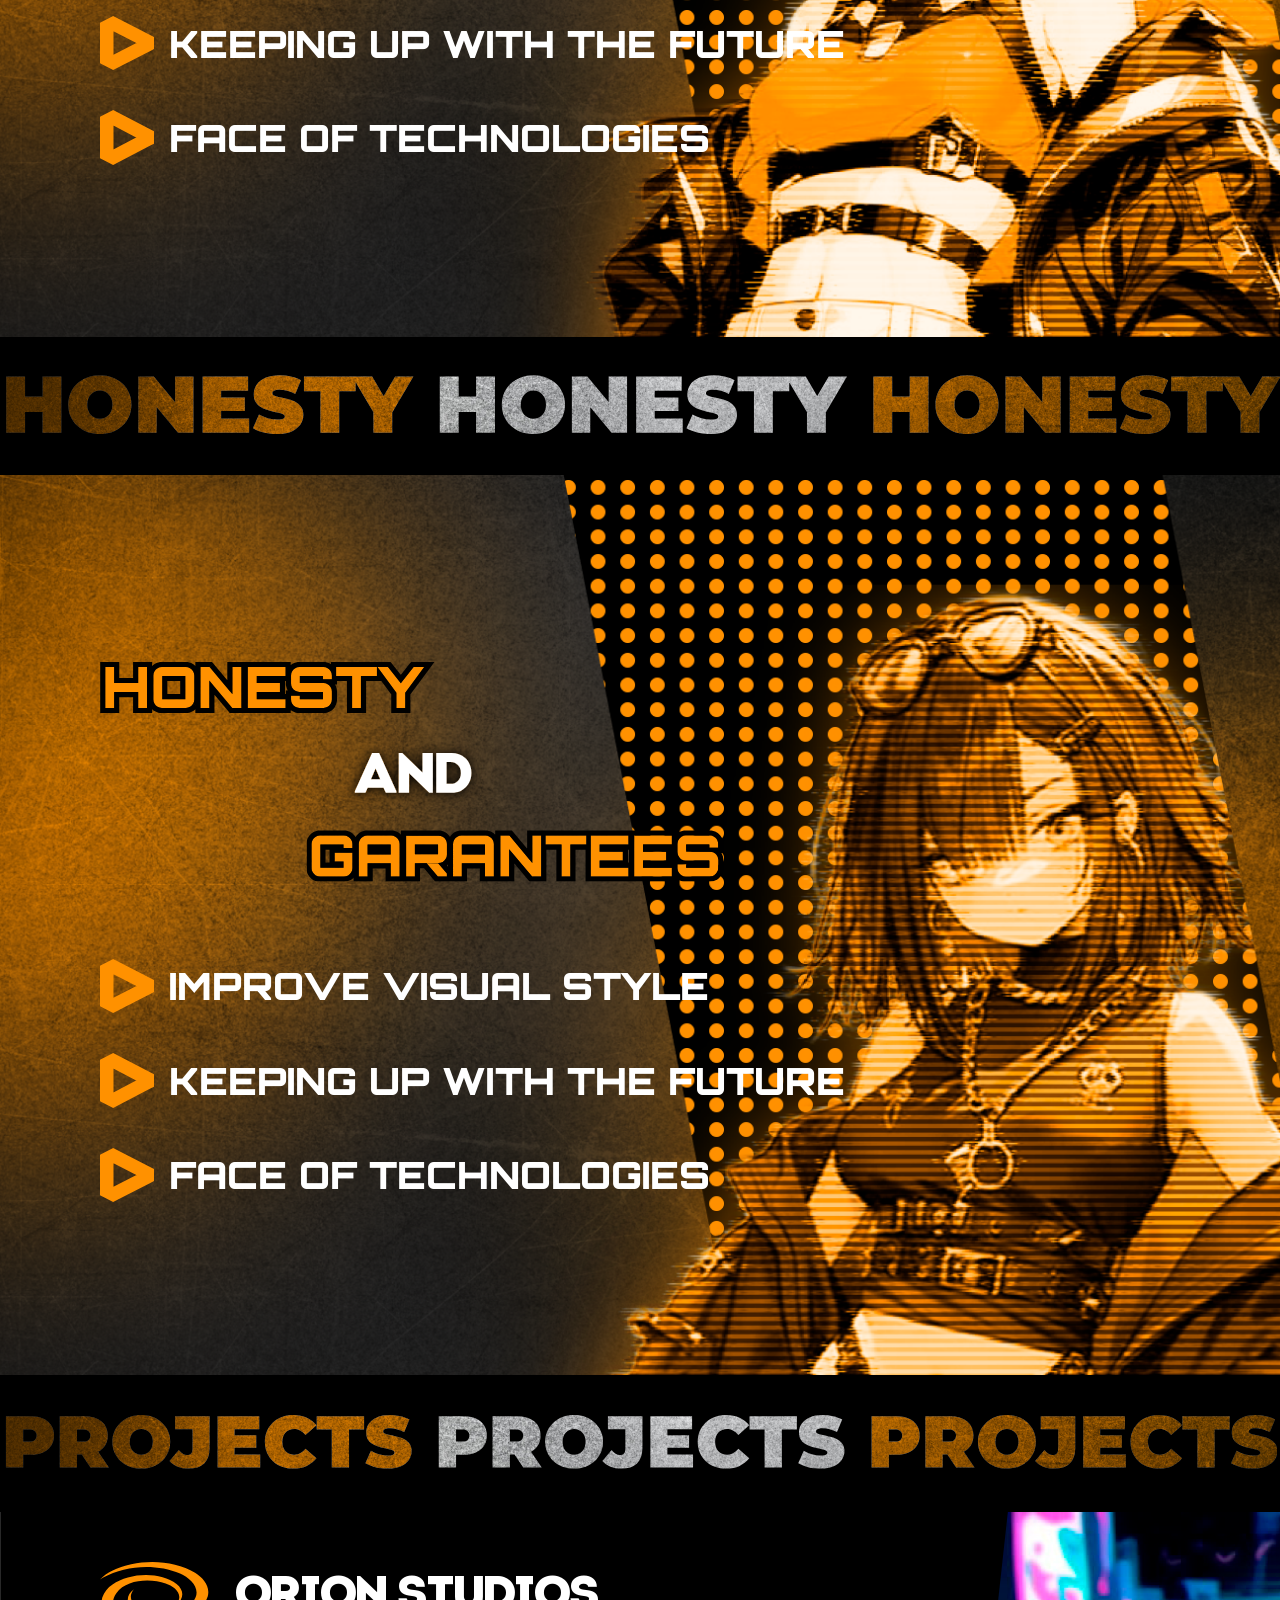
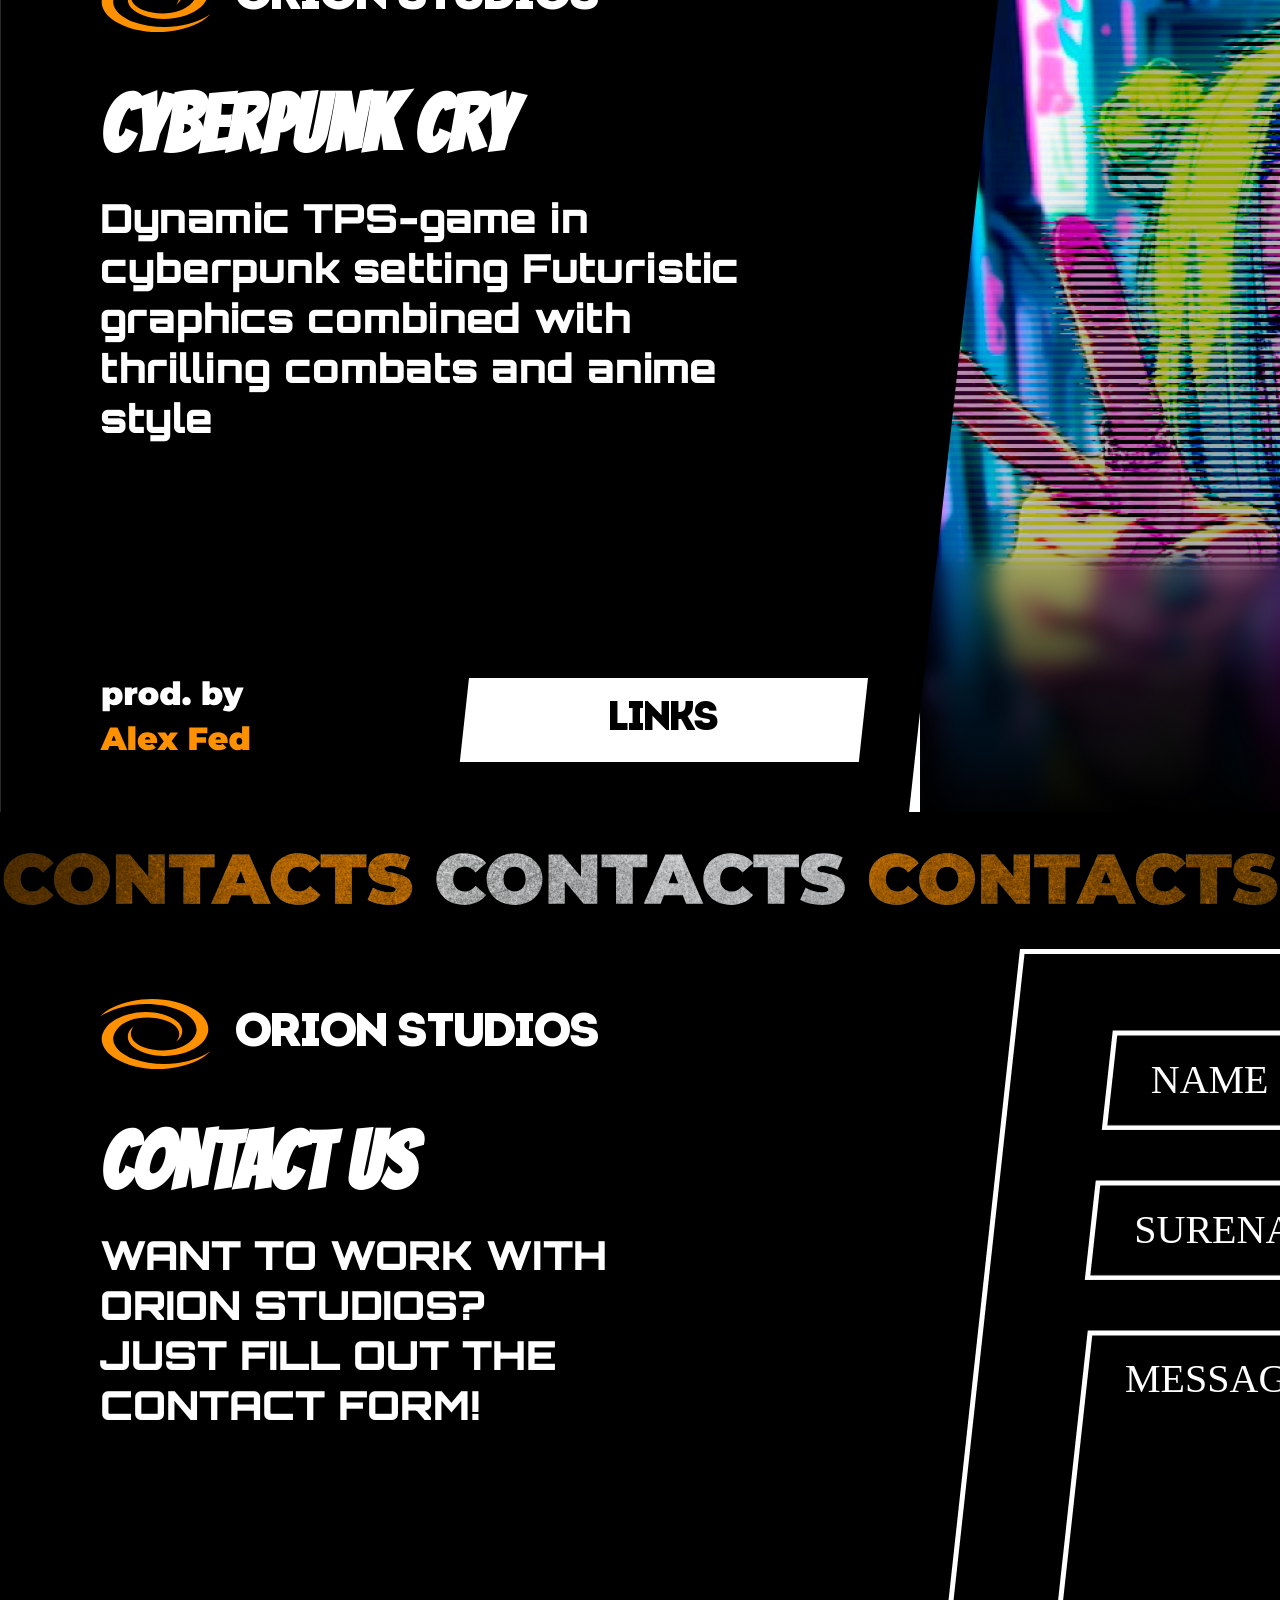
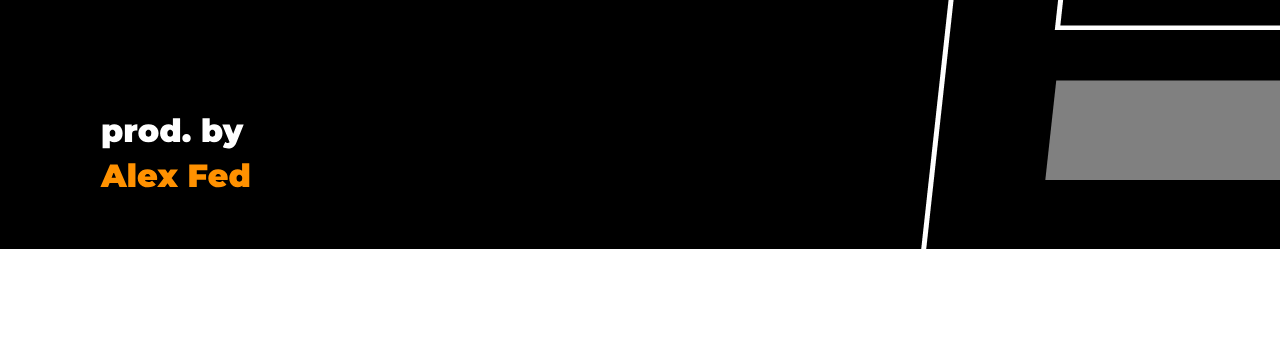
==== commit d00397be: "Renamed files, fixed load-bug and add preloader" ====
--- a/index.html
+++ b/index.html
@@ -5,138 +5,144 @@
     <meta name="viewport" content="width=device-width, initial-scale=1.0">
     <link rel="stylesheet" href="./style.css">
     <script src="./app.js" defer></script>
-    <link rel="icon" href="./Images/Logo.svg">
+    <link rel="icon" href="./Images/icon-logo.svg">
     <!-- <script src="./slides.js" defer></script> -->
     <title>Orion Studios</title>
 </head>
 <body>
-    <header>
-        <div class="header-container">
-            <a href="#" class="header-logo" draggable="false">
-                <img draggable="false" class="logo" src="./Images/Logo.svg" alt="Orion Studios Logo">
-                <p>Orion Studios</p>
-            </a>
-            <div class="buttons">
-                <button href="#" class="theme-switch"><img draggable="false" src="./Images/switcher-light-icon.svg" alt="themeswitch-button"></button>
-                <button class="navbar-button"><img draggable="false" src="./Images/navbar-button.svg" alt="navbar-button"></button>
-            </div>
-        </div>
-    </header>
-    <section id="home" class="content main" data-index="1">
-        <div class="text">
-            <div><p>THE</p>&nbsp;NEWEST</div>
-            <div>I<p><sup>/</sup></p>T</div>
-            <div>SOLUTIONS</div>
-        </div>
-    </section>
-    <section class="marquee">
-        <img draggable="false" src="./Images/Graphics Marquee Title.svg">
-    </section>
-    <section id="aboutUs" class="content graphic" data-index="2">
-        <div class="text">
-            <div class="title">
-                <img draggable="false" src="./Images/Graphics Title.svg">
-            </div>
-            <div class="desc">
-                <div>
-                    <div class="decor"><img draggable="false" src="./Images/Mark.svg"></div>
-                    <div class="punct">IMPROVE VISUAL STYLE</div>
-                </div>
-                <div>
-                    <div class="decor"><img draggable="false" src="./Images/Mark.svg"></div>
-                    <div class="punct">KEEPING UP WITH THE FUTURE</div>
-                </div>
-                <div>
-                    <div class="decor"><img draggable="false" src="./Images/Mark.svg"></div>
-                    <div class="punct">FACE OF TECHNOLOGIES</div>
+    <div id="preloader">
+        <img src="./Images/./icon-preloader-logo.svg">
+        <p class="preloader-text">Loading...</p>
+    </div>
+    <div id="content" style="display: hide;">
+        <header>
+            <div class="header-container">
+                <a href="#" class="header-logo" draggable="false">
+                    <img draggable="false" class="logo" src="./Images/icon-logo.svg" alt="Orion Studios Logo">
+                    <p>Orion Studios</p>
+                </a>
+                <div class="buttons">
+                    <button href="#" class="theme-switch"><img draggable="false" src="./Images/icon-theme-switch.svg" alt="themeswitch-button"></button>
+                    <button class="navbar-button"><img draggable="false" src="./Images/icon-navbar.svg" alt="navbar-button"></button>
                 </div>
             </div>
-        </div>
-    </section>
-    <section class="marquee">
-        <img draggable="false" src="./Images/Garanties Marquee Title.svg">
-    </section>
-    <section id="garanties" class="content garanties" data-index="3">
-        <div class="text">
-            <div class="title">
-                <img draggable="false" src="./Images/Garanties Title.svg">
+        </header>
+        <section id="home" class="content main" data-index="1">
+            <div class="text">
+                <div><p>THE</p>&nbsp;NEWEST</div>
+                <div>I<p><sup>/</sup></p>T</div>
+                <div>SOLUTIONS</div>
             </div>
-            <div class="desc">
-                <div>
-                    <div class="decor"><img draggable="false" src="./Images/Mark.svg"></div>
-                    <div class="punct">IMPROVE VISUAL STYLE</div>
+        </section>
+        <section class="marquee">
+            <img draggable="false" src="./Images/marquee-graphics.svg">
+        </section>
+        <section id="aboutUs" class="content graphic" data-index="2">
+            <div class="text">
+                <div class="title">
+                    <img draggable="false" src="./Images/title-graphics.svg">
                 </div>
-                <div>
-                    <div class="decor"><img draggable="false" src="./Images/Mark.svg"></div>
-                    <div class="punct">KEEPING UP WITH THE FUTURE</div>
-                </div>
-                <div>
-                    <div class="decor"><img draggable="false" src="./Images/Mark.svg"></div>
-                    <div class="punct">FACE OF TECHNOLOGIES</div>
+                <div class="desc">
+                    <div>
+                        <div class="decor"><img draggable="false" src="./Images/icon-mark.svg"></div>
+                        <div class="punct">IMPROVE VISUAL STYLE</div>
+                    </div>
+                    <div>
+                        <div class="decor"><img draggable="false" src="./Images/icon-mark.svg"></div>
+                        <div class="punct">KEEPING UP WITH THE FUTURE</div>
+                    </div>
+                    <div>
+                        <div class="decor"><img draggable="false" src="./Images/icon-mark.svg"></div>
+                        <div class="punct">FACE OF TECHNOLOGIES</div>
+                    </div>
                 </div>
             </div>
-        </div>
-    </section>
-    <section class="marquee">
-        <img draggable="false" src="./Images/Projects Marquee Title.svg">
-    </section>
-    <section id="projects" class="content projects" data-index="4">
-        <div class="project-handler">
-            <div class="contant-container">
-                <div class="header-logo">
-                    <img class="logo" draggable="false" src="./Images/Logo.svg" alt="Orion Studios Logo">
-                    <p>Orion Studios</p>
+        </section>
+        <section class="marquee">
+            <img draggable="false" src="./Images/marquee-guarantees.svg">
+        </section>
+        <section id="garanties" class="content garanties" data-index="3">
+            <div class="text">
+                <div class="title">
+                    <img draggable="false" src="./Images/title-guarantees.svg">
                 </div>
-                <div class="text slidebar">
-                    <h1 class="slide-title" id="slide-title">CYBERPUNK CRY</h1>
-                    <p class="slide-description" id="slide-description">
-                        Dynamic TPS-game in cyberpunk setting
-                        Futuristic graphics combined with thrilling combats and anime style
-                    </p>
-                </div>
-                <div class="footer">
-                    <div class="author"><img class="author-tag" draggable="false" src="./Images/Author.svg"></div>
-                    <a draggable="false" target="_blank" href="./error.html" class="links" id="link">LINKS</a>
+                <div class="desc">
+                    <div>
+                        <div class="decor"><img draggable="false" src="./Images/icon-mark.svg"></div>
+                        <div class="punct">IMPROVE VISUAL STYLE</div>
+                    </div>
+                    <div>
+                        <div class="decor"><img draggable="false" src="./Images/icon-mark.svg"></div>
+                        <div class="punct">KEEPING UP WITH THE FUTURE</div>
+                    </div>
+                    <div>
+                        <div class="decor"><img draggable="false" src="./Images/icon-mark.svg"></div>
+                        <div class="punct">FACE OF TECHNOLOGIES</div>
+                    </div>
                 </div>
             </div>
-        </div>
-        <div class="image-container">
-            <img class="slide-image main-slide" data-index="5" draggable="false" src="./Images/Cyberpunk Product Card.png">
-            <img class="slide-image" data-index="6" draggable="false" src="./Images/Jinx Project Card.png">
-            <img class="slide-image" data-index="7" draggable="false" src="./Images/Shards Product Card.png">
-        </div>
-    </section>
-    <section class="marquee">
-        <img draggable="false" src="./Images/Contacts Marquee Title.svg">
-    </section>
-    <section id="contacts" class="content contacts" data-index="5">
-        <div class="project-handler">
-            <div class="contant-container">
-                <div class="header-logo">
-                    <img class="logo" draggable="false" src="./Images/Logo.svg" alt="Orion Studios Logo">
-                    <p>Orion Studios</p>
-                </div>
-                <div class="text slidebar">
-                    <h1 class="slide-title" id="slide-title">CONTACT US</h1>
-                    <p class="slide-description" id="slide-description">
-                        WANT TO WORK WITH ORION STUDIOS?
-                        JUST FILL OUT THE CONTACT FORM!
-                    </p>
-                </div>
-                <div class="footer">
-                    <div class="author"><img class="author-tag" draggable="false" src="./Images/Author.svg"></div>
+        </section>
+        <section class="marquee">
+            <img draggable="false" src="./Images/marquee-projects.svg">
+        </section>
+        <section id="projects" class="content projects" data-index="4">
+            <div class="project-handler">
+                <div class="contant-container">
+                    <div class="header-logo">
+                        <img class="logo" draggable="false" src="./Images/icon-logo.svg" alt="Orion Studios Logo">
+                        <p>Orion Studios</p>
+                    </div>
+                    <div class="text slidebar">
+                        <h1 class="slide-title" id="slide-title">CYBERPUNK CRY</h1>
+                        <p class="slide-description" id="slide-description">
+                            Dynamic TPS-game in cyberpunk setting
+                            Futuristic graphics combined with thrilling combats and anime style
+                        </p>
+                    </div>
+                    <div class="footer">
+                        <div class="author"><img class="author-tag" draggable="false" src="./Images/designer-tag.svg"></div>
+                        <a draggable="false" href="./error.html" class="links" id="link">LINKS</a>
+                    </div>
                 </div>
             </div>
-            
-        </div>
-        <div class="form-container">
-            <form method="dialog" autocomplete="off">
-                <input class="fname" type="text" name="fname" placeholder="NAME">
-                <input class="lname" type="text" name="lname" placeholder="SURENAME">
-                <textarea class="msg" name="msg" placeholder="MESSAGE"></textarea>
-                <button class="submit-btn" type="submit" disabled>SEND</button>
-            </form>
-        </div>
-    </section>
+            <div class="image-container">
+                <img class="slide-image main-slide" data-index="5" draggable="false" src="./Images/1920x911/product-card-cyberpunk-1920-911.png">
+                <img class="slide-image" data-index="6" draggable="false" src="./Images/1920x911/product-card-jinx-1920-911.png">
+                <img class="slide-image" data-index="7" draggable="false" src="./Images//1920x911/product-card-shards-1920-911.png">
+            </div>
+        </section>
+        <section class="marquee">
+            <img draggable="false" src="./Images/marquee-contacts.svg">
+        </section>
+        <section id="contacts" class="content contacts" data-index="5">
+            <div class="project-handler">
+                <div class="contant-container">
+                    <div class="header-logo">
+                        <img class="logo" draggable="false" src="./Images/icon-logo.svg" alt="Orion Studios Logo">
+                        <p>Orion Studios</p>
+                    </div>
+                    <div class="text slidebar">
+                        <h1 class="slide-title" id="slide-title">CONTACT US</h1>
+                        <p class="slide-description" id="slide-description">
+                            WANT TO WORK WITH ORION STUDIOS?
+                            JUST FILL OUT THE CONTACT FORM!
+                        </p>
+                    </div>
+                    <div class="footer">
+                        <div class="author"><img class="author-tag" draggable="false" src="./Images/designer-tag.svg"></div>
+                    </div>
+                </div>
+                
+            </div>
+            <div class="form-container">
+                <form method="dialog" autocomplete="off">
+                    <input class="fname" type="text" name="fname" placeholder="NAME">
+                    <input class="lname" type="text" name="lname" placeholder="SURENAME">
+                    <textarea class="msg" name="msg" placeholder="MESSAGE"></textarea>
+                    <button class="submit-btn" type="submit" disabled>SEND</button>
+                </form>
+            </div>
+        </section>
+    </div>
 </body>
 </html>
--- a/style.css
+++ b/style.css
@@ -13,8 +13,49 @@
 :root{
     --index-color: #FF9100;
 }
+@keyframes spin {
+    0% { transform: rotate(0deg); }
+    100% { transform: rotate(360deg); }
+}
+  
 body{
+    max-width: 100vw;
     overflow: hidden;
+}
+#preloader{
+    position: fixed;
+    top: 0;
+    left: 0;
+    width: 100%;
+    height: 100%;
+    background-color: black;
+    display: flex;
+    justify-content: center;
+    align-items: center;
+    flex-direction: column;
+    z-index: 9999;
+    transition: opacity 0.5s ease;
+}
+#preloader.hide{
+    opacity: 0;
+}
+#preloader img{
+    max-width: 150px;
+    max-height: 150px;
+    animation: spin 1500ms ease-in-out infinite ;
+}
+#preloader p{
+    display: block;
+    position: relative;
+    top: 245px;
+    width: fit-content;
+    max-width: 900px;
+    font-size: 30px;
+    font-family: Montserrat;
+    word-wrap: normal;
+    color: white;
+    line-height: 30px;
+    text-align: center;
 }
 *{
     margin: 0;
@@ -106,7 +147,10 @@
 }
 .main{
     align-items: center;
-    background-image: url(./Images/Desktop\ Main\ Sector\ Background\ Chrome.png);   
+    background-position: center;
+    background-size: cover;
+    background-repeat: no-repeat;
+    background-image: url(./Images/1920x911/background-main-1920-911.png);   
 }
 .main .text{
     width: auto;
@@ -128,7 +172,10 @@
     color: var(--index-color);
 }
 .graphic{
-    background-image: url(./Images/Desktop\ Graphic\ Sector\ Background\ Chrome.png);
+    background-position: center;
+    background-size: cover;
+    background-repeat: no-repeat;
+    background-image: url(./Images/1920x911/background-graphic-1920-911.png);
 }
 .graphic .text, .garanties .text{
     position: relative;
@@ -164,7 +211,10 @@
     margin-top: 40px;
 }
 .garanties{
-    background-image: url(./Images/Desktop\ Garanties\ Sector\ Background\ Chrome.png);
+    background-position: center;
+    background-size: cover;
+    background-repeat: no-repeat;
+    background-image: url(./Images/1920x911/background-guarantees-1920-911.png);
 }
 .projects, .contacts{
     justify-content: unset;
@@ -178,7 +228,7 @@
     align-items: start;
     min-width: 1020px;
     max-width: 1020px;
-    background-image: url(./Images/Desktop\ Projects\ Sector\ Background\ Chrome.svg);
+    background-image: url(./Images/1920x911/background-projects-1920-911.svg);
     background-size: contain;
     background-repeat: no-repeat;
 }
@@ -242,13 +292,13 @@
     color: black;
     font-family: IntroFriday;
     font-size: 40px;
-    background-image: url(./Images/Links\ Button\ Background.svg);
+    background-image: url(./Images/background-projects-button.svg);
 }
 .contacts p{
     max-width: 510px;
 }
 .form-container{
-    background: url(./Images/contact-form-bg.png) no-repeat;
+    background: url(./Images/1920x911/background-form-1920-911.png) no-repeat;
     position: relative;
     display: flex;
     flex-direction: column;
@@ -266,7 +316,11 @@
     display: flex;
     flex-direction: column;
     justify-content: center;
-    place-items: center;
+    align-items: center;
+    min-height: 911px;
+}
+input:first-child{
+    margin-top: 0px;
 }
 input, textarea, button[type=submit]{
     position: relative;
@@ -278,20 +332,20 @@
     padding: 0 50px;
     outline: none;
     transition: background-image 300ms ease-out;
-    background: transparent url(./Images/fields-bg.png) no-repeat;
+    background: transparent url(./Images/1920x911/background-form-field-1920-911.png) no-repeat;
     background-size:cover;
     max-width: 610px;
     min-height: 100px;
 }
 textarea{
-    background: transparent url(./Images/Message\ field.png) no-repeat;
+    background: transparent url(./Images/1920x911/background-form-field-big-1920-911.png) no-repeat;
     min-height: 250px;
     max-width: 590px;
     resize: none;
     padding: 25px 71px;
 }
 button[type=submit]{
-    background: transparent url(./Images/submit-btn.svg) no-repeat;
+    background: transparent url(./Images/background-form-button.svg) no-repeat;
     padding: unset;
     color: black;
     max-width: 710px;
@@ -317,10 +371,10 @@
     
 }
 input:focus{
-    background-image: url(./Images/fields-active-bg.png);
+    background-image: url(./Images/1920x911/background-form-field-focus-1920-911.png);
 }
 textarea:focus{
-    background-image: url(./Images/Message\ field\ active.png);
+    background-image: url(./Images/1920x911/background-form-field-big-focus-1920-911.png);
 }
 input:nth-child(1){
     left: 35.75px;
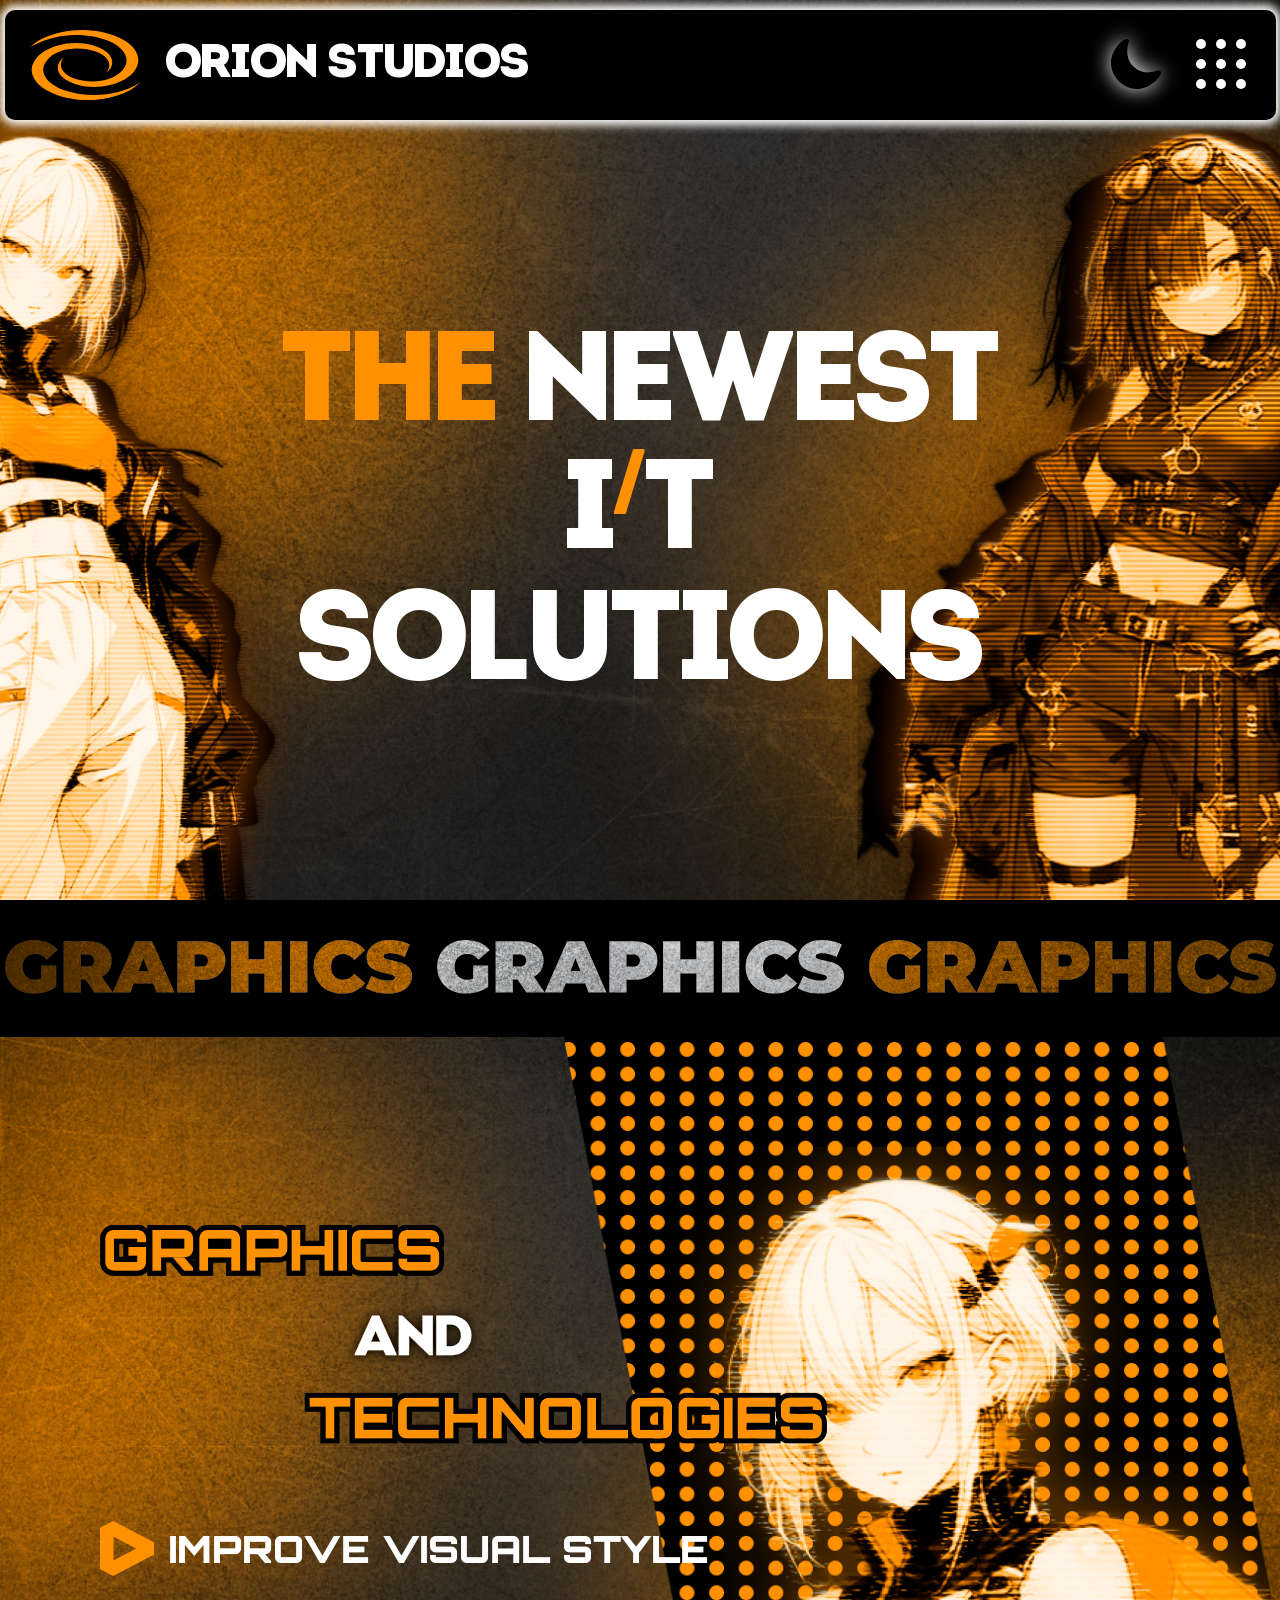
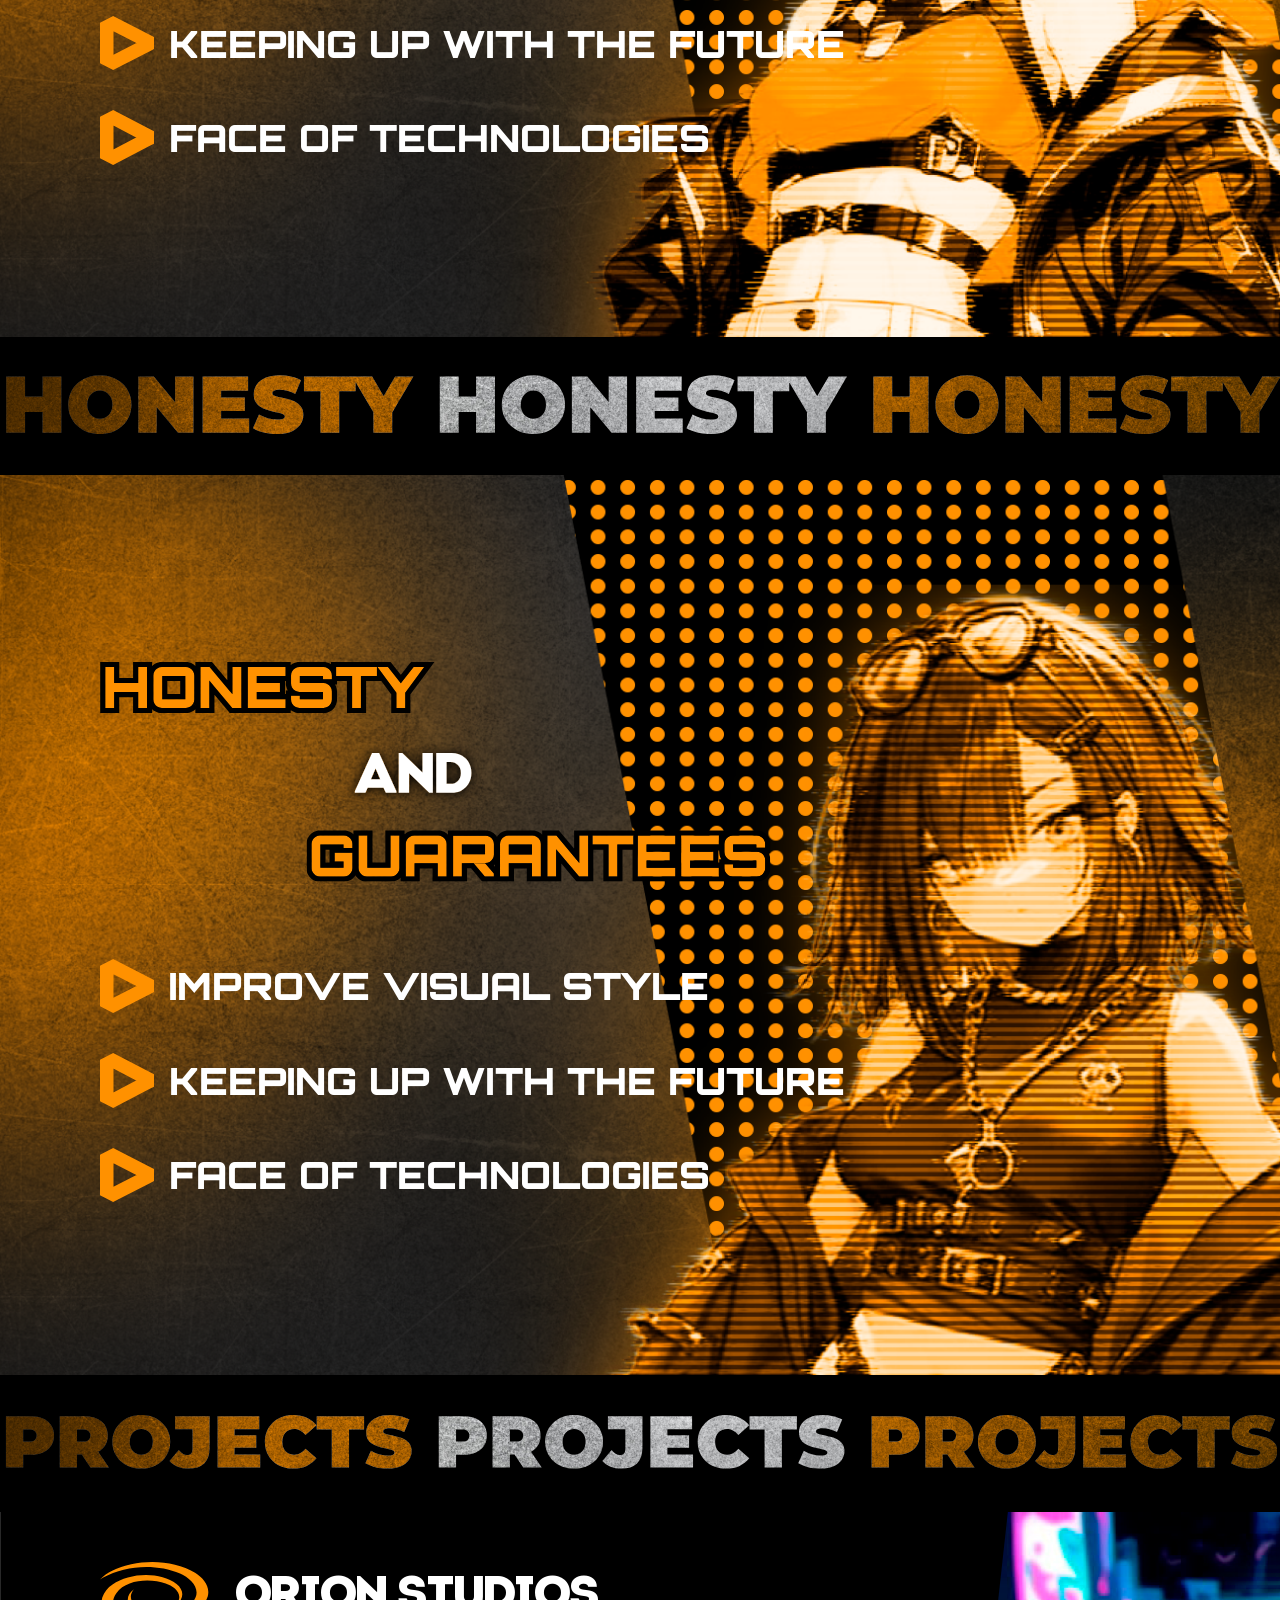
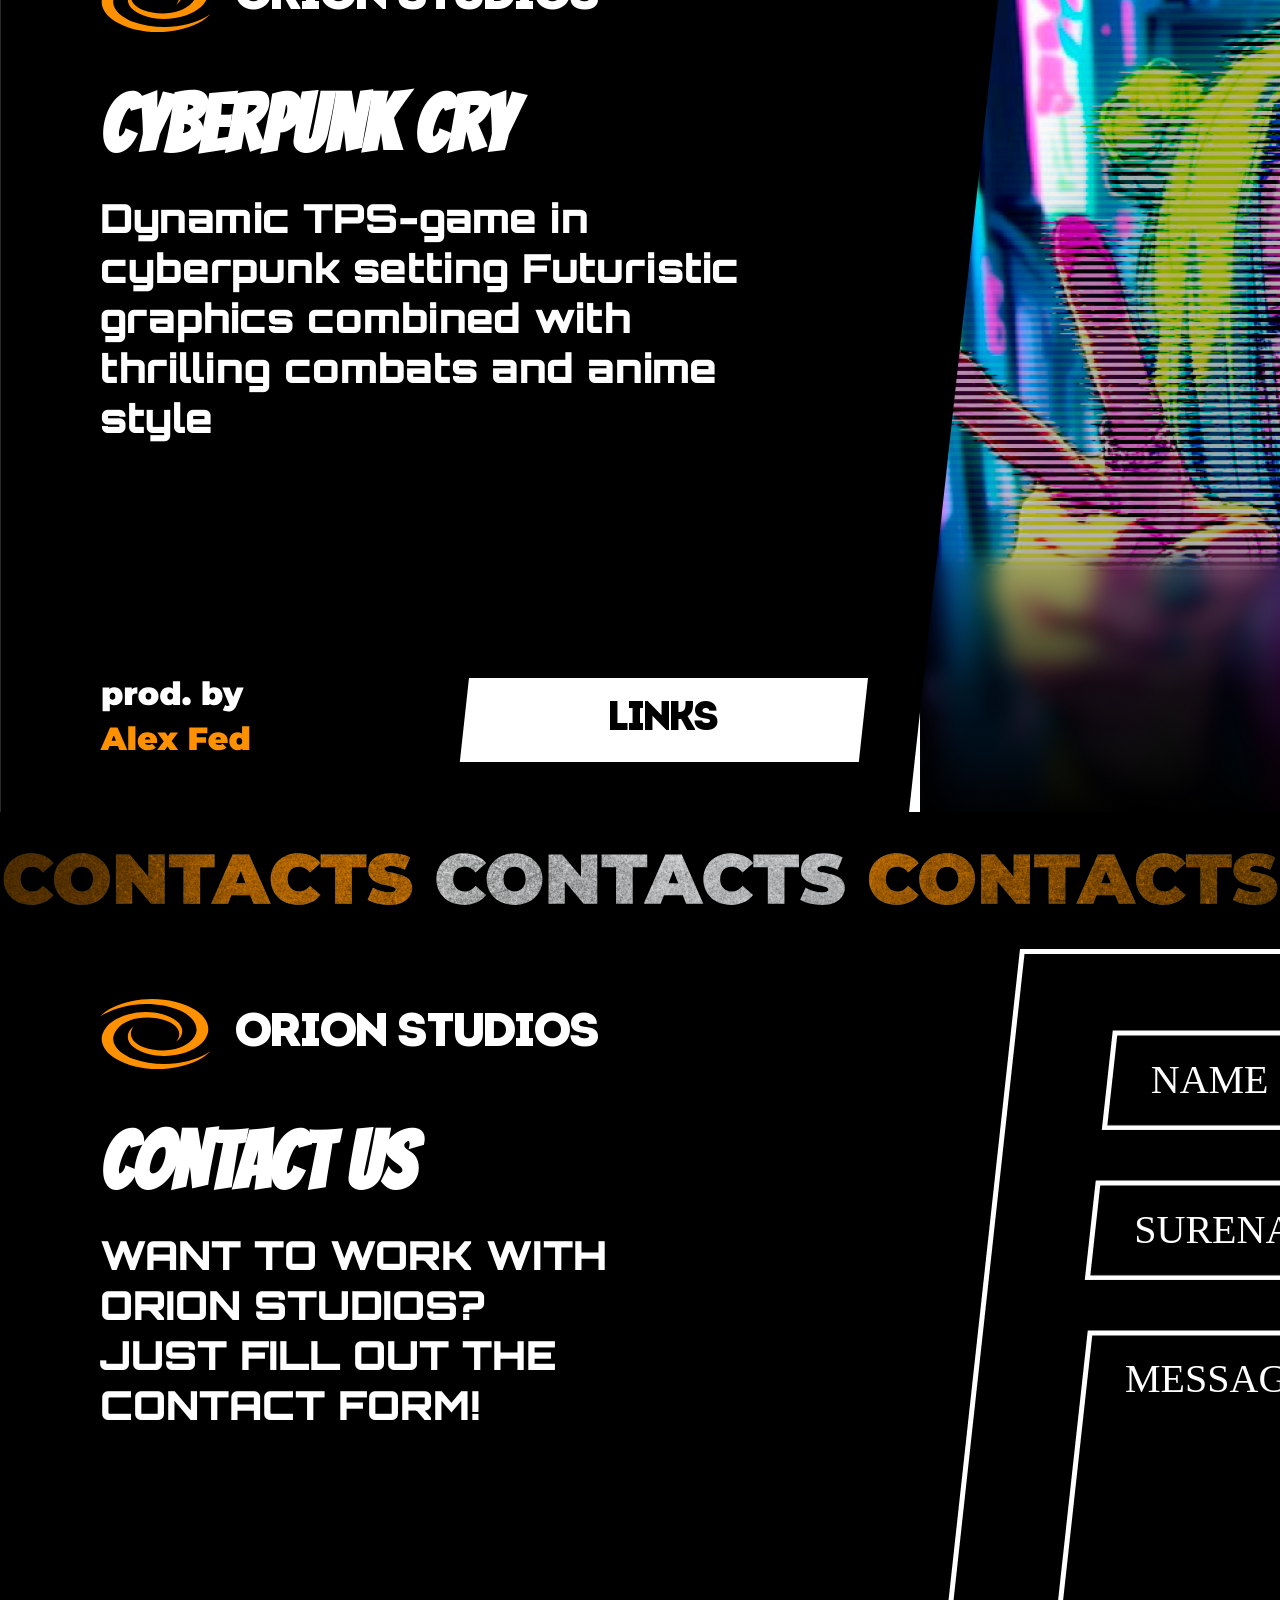
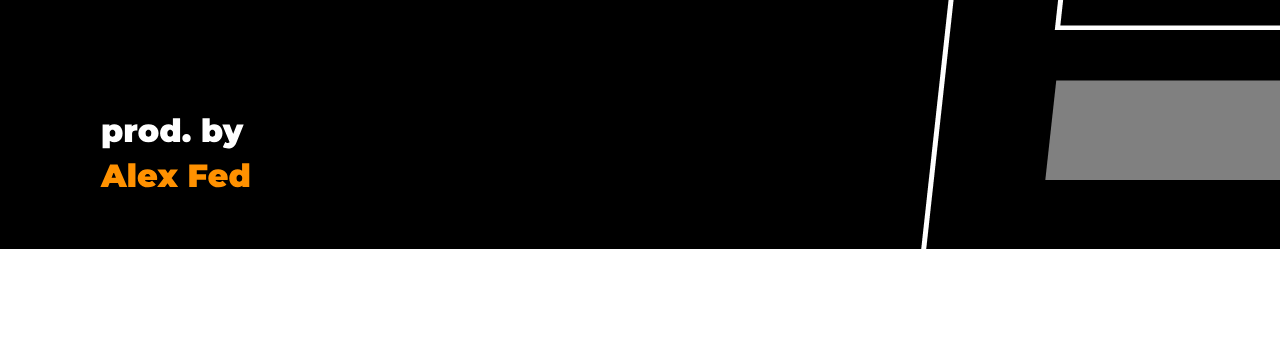
==== commit 3cc13ed3: "renames" ====
--- a/index.html
+++ b/index.html
@@ -61,7 +61,7 @@
         <section class="marquee">
             <img draggable="false" src="./Images/marquee-guarantees.svg">
         </section>
-        <section id="garanties" class="content garanties" data-index="3">
+        <section id="guarantees" class="content guarantees" data-index="3">
             <div class="text">
                 <div class="title">
                     <img draggable="false" src="./Images/title-guarantees.svg">
--- a/style.css
+++ b/style.css
@@ -177,7 +177,7 @@
     background-repeat: no-repeat;
     background-image: url(./Images/1920x911/background-graphic-1920-911.png);
 }
-.graphic .text, .garanties .text{
+.graphic .text, .guarantees .text{
     position: relative;
     left: 100px;
     max-width: 750px;
@@ -210,7 +210,7 @@
 .desc div:not(:first-child, .punct, .decor){
     margin-top: 40px;
 }
-.garanties{
+.guarantees{
     background-position: center;
     background-size: cover;
     background-repeat: no-repeat;
